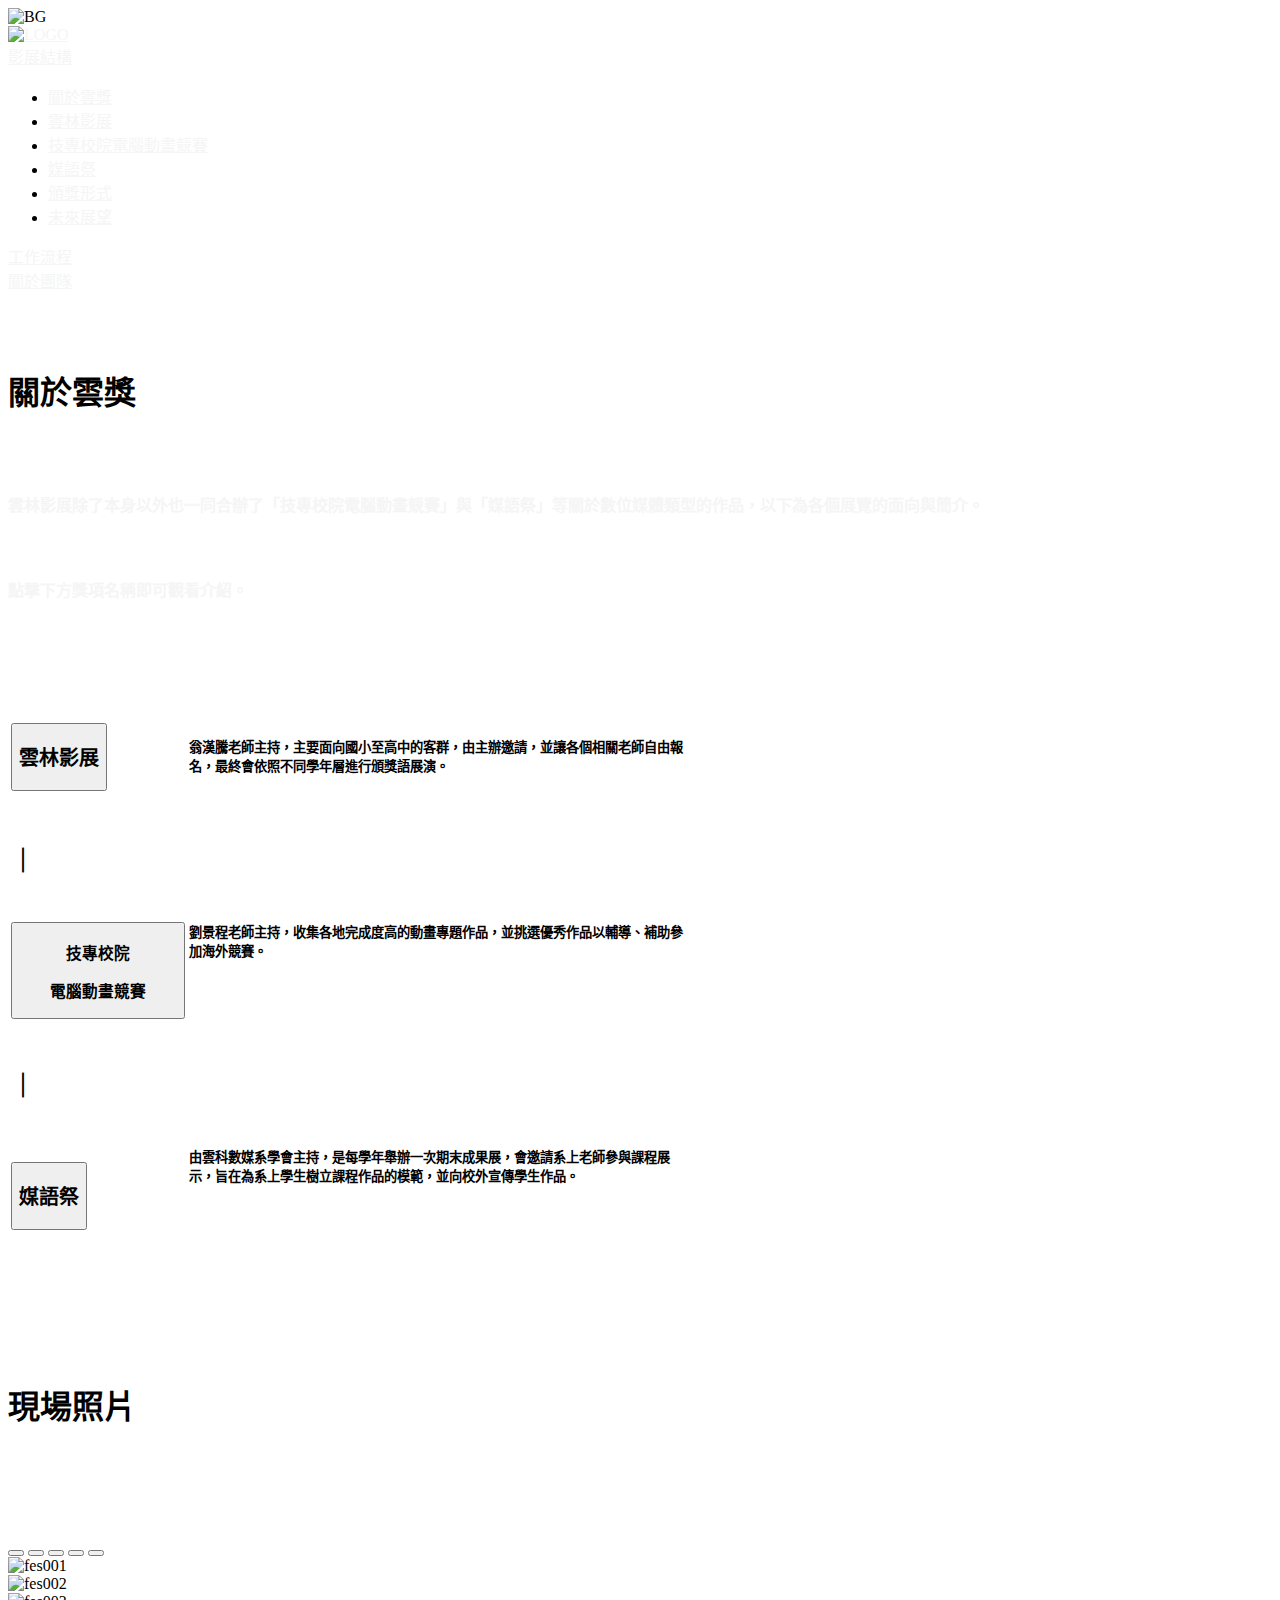
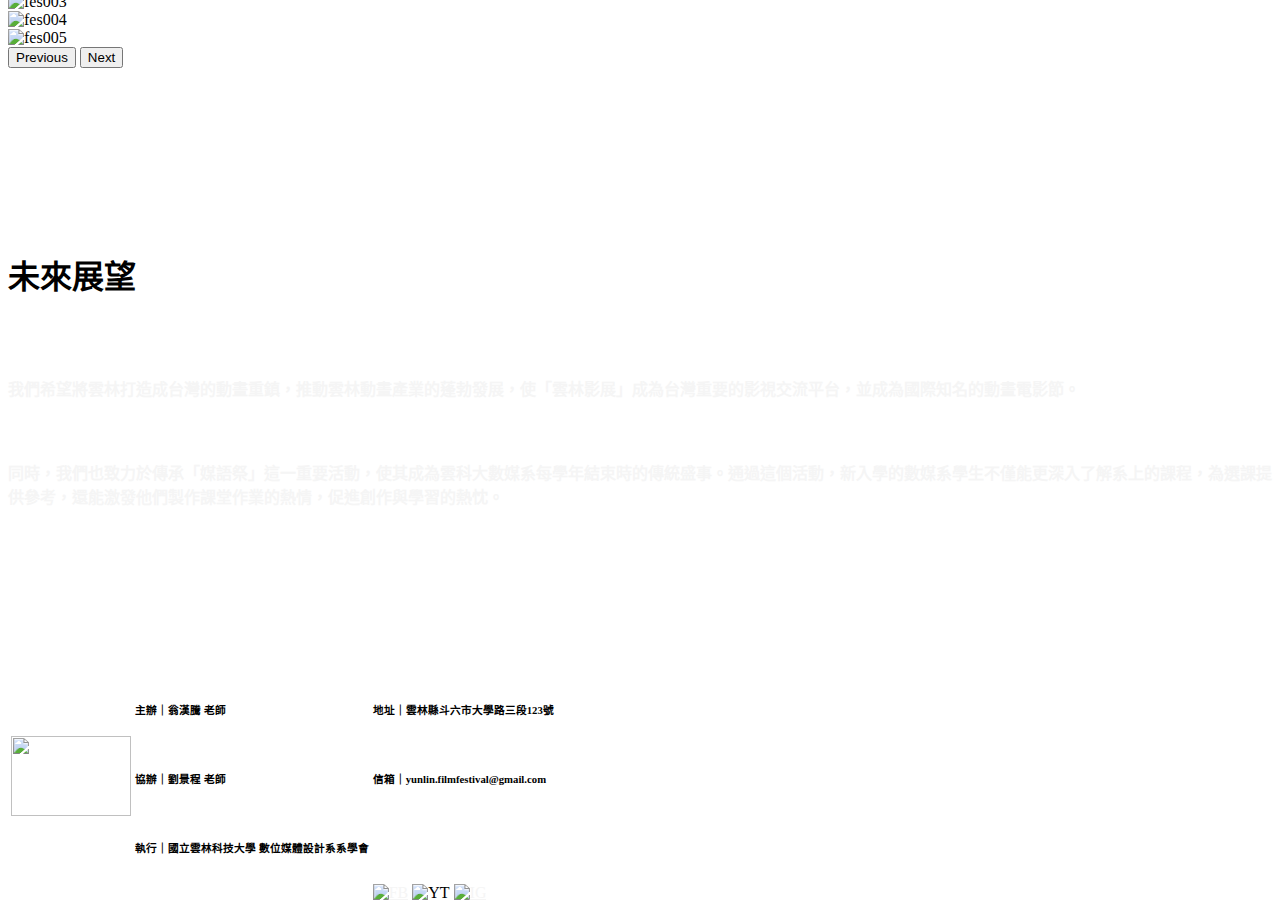
==== page01.html @ eadcc449 "Update page01.html" ====
<!DOCTYPE html>
<html lang="zh-TW">

<head>
    <meta charset="UTF-8">
    <meta http-equiv="X-UA-Compatible" content="IE=edge">
    <meta name="viewport" content="width=device-width, initial-scale=1.0">
    <title>雲林影展｜影展結構</title>
    <link href="fonts" rel="stylesheet" />
    <style>
        @import url(fonts);
        
        .glitter {
            position: absolute;
            width: 1px;
            height: 1px;
            background-color: #ceb671;
            border-radius: 50%;
            pointer-events: none;
            opacity: 1;
            animation: glitter 1s linear forwards; /* 延长动画时间 */
            mix-blend-mode: screen;
        }

        @keyframes glitter {
            0% {
                transform: translateY(0) scale(1);
                opacity: 1;
            }
            100% {
                transform: translateY(50px) scale(0.5); /* 模拟下落和缩小 */
                opacity: 0;
            }
        }
    </style>
    <link href="https://cdn.jsdelivr.net/npm/bootstrap@5.1.3/dist/css/bootstrap.min.css" rel="stylesheet"
        integrity="sha384-1BmE4kWBq78iYhFldvKuhfTAU6auU8tT94WrHftjDbrCEXSU1oBoqyl2QvZ6jIW3" crossorigin="anonymous">
        <link href="style1.css" rel="stylesheet" type="text/css" />
</head>

<body link="whitesmoke" alink="#ceb671" vlink="#ceb671" >
    <img src="img\BG.png" alt="BG" class="background-image">
    <script>
        document.addEventListener('mousemove', function(e) {
        for (let i = 0; i < 15; i++) { // 每次创建5个粒子
            const glitter = document.createElement('div');
            glitter.className = 'glitter';
            // 随机偏移量
            const offsetX = (Math.random() - 0.5) * 15;
            const offsetY = (Math.random() - 0.5) * 15;
            glitter.style.left = `${e.pageX + offsetX - 2.5}px`;
            glitter.style.top = `${e.pageY + offsetY - 2.5}px`;

            // 监听动画结束事件，确保粒子在动画结束后被移除
            glitter.addEventListener('animationend', () => {
                glitter.remove();
            });

            document.body.appendChild(glitter);
        }
    });
</script>



    <nav class="navbar d-flex navbar-expand-lg sticky-top">
        <div class="container-fluid">
            <a class="navbar-brand " href="index.html">
                <img src="img\LOGO.png" alt="LOGO" width="120" height="32" class="d-inline-block align-text-center">
            </a>
            <li class="nav-item dropdown d-flex align-items-center">
                <a class="nav-link dropdown-toggle" href="page01.html" id="navbarDropdown" role="button" data-bs-toggle="dropdown" aria-expanded="false">
                    影展結構
                  </a>
                  <ul class="dropdown-menu  bg-black" aria-labelledby="navbarDropdown">
                    <li><a class="dropdown-item btn btn1" href="page01.html">關於雲獎</a></li>
                    <li><a class="dropdown-item btn2 btn1" href="page01.html#yunfes">雲林影展</a></li>
                    <li><a class="dropdown-item btn3 btn1" href="page01.html#anicontest">技專校院電腦動畫競賽</a></li>
                    <li><a class="dropdown-item btn4 btn1" href="page01.html#DMDfes">媒語祭</a></li>
                    <li><a class="dropdown-item btn5 btn1" href="page01.html#award">頒獎形式</a></li>
                    <li><a class="dropdown-item btn6 btn1" href="page01.html#visions">未來展望</a></li>
                  </ul>
            </li>
            <li class="nav-item d-flex align-items-center">
                <a class="nav-link" href="page02.html">工作流程</a>
            </li>
            <li class="nav-item d-flex align-items-center">
                <a class="nav-link" href="page03.html">關於團隊</a>
            </li>
        </div>
    </nav>
    <br>

<!--關於雲獎-->
    <br>
    <br>
    <div class="container d-flex">
        <div class="row">
            <div class="col">
                <h1 class="badge text-wrap"><b>關於雲獎</b></h1>
                <br>
                <br>
                <h4 class="text-break text-start" style="color: whitesmoke;">
                    雲林影展除了本身以外也一同合辦了「技專校院電腦動畫競賽」與「媒語祭」等關於數位媒體類型的作品，以下為各個展覽的面向與簡介。
                </h4>
                <br>
                <h4 class="text-break text-start" style="color: whitesmoke;">
                    點撃下方獎項名稱即可觀看介紹。
                </h4>
            </div>
        </div>
    </div>
    <br>
    <br>
    <br>
    <br>
    <div class="container justify-content-center">
        <div class="row align-items-center">
            <table class="align-middle intro-table justify-content-center">
                    <!--雲林影展-->
                
                <tr>
                    <td colspan="1" class="text-center">
                <p>
                    <button id="yunfes" data-bs-toggle="collapse" data-bs-target="#collapseWidthExample1" aria-expanded="false" aria-controls="collapseWidthExample1" class="introbtn glow-on-hover">
                      <h2 class="text-center"><b>雲林影展</b></h2>
                    </button>
                </p>
                    </td>
                    <td colspan="1">
                        <div style=" min-height: 120px;">
                            <div class="collapse collapse-horizontal" id="collapseWidthExample1">
                                <div style="width: 500px;">
                                    <br>
                                    <h5 class="text-break">翁漢騰老師主持，主要面向國小至高中的客群，由主辦邀請，並讓各個相關老師自由報名，最終會依照不同學年層進行頒獎語展演。</h5>
                                </div>
                            </div>
                        </div>
                    </td>
                </tr>

                <tr><td><h2 class="text-center introbtn2">｜</h2></td></tr>

                    <!--技專校院電腦動畫競賽-->
                <tr>
                    <td colspan="1" class="text-center">
                <p>
                    <button id="anicontest" data-bs-toggle="collapse" data-bs-target="#collapseWidthExample2" aria-expanded="false" aria-controls="collapseWidthExample2" class="introbtn glow-on-hover">
                    <h3 class="text-center"><b>技專校院</b></h2>
                    <h3 class="text-center text-wrap"><b>  電腦動畫競賽  </b></h2>
                    </button>
                </p>
                    </td>
                    <td colspan="1">
                        <div style=" min-height: 120px;">
                            <div class="collapse collapse-horizontal" id="collapseWidthExample2">
                                <div style="width: 500px;">
                                    <h5 class="text-break">劉景程老師主持，收集各地完成度高的動畫專題作品，並挑選優秀作品以輔導、補助參加海外競賽。
                                    </h5>
                                </div>
                            </div>
                        </div>
                    </td>
                </tr>

                <tr><td><h2 class="text-center introbtn2">｜</h2></td></tr>
                
                    <!--媒語祭-->
                    <tr>
                        <td colspan="1" class="text-center">
                    <p>
                        <button id="DMDfes" data-bs-toggle="collapse" data-bs-target="#collapseWidthExample3" aria-expanded="false" aria-controls="collapseWidthExample3" class="introbtn glow-on-hover">
                        <h2 class="text-center"><b>媒語祭</b></h2>
                        </button>
                    </p>
                        </td>
                        <td colspan="1">
                            <div style=" min-height: 120px;">
                                <div class="collapse collapse-horizontal" id="collapseWidthExample3">
                                    <div style="width: 500px;">
                                        <h5 class="text-break">由雲科數媒系學會主持，是每學年舉辦一次期末成果展，會邀請系上老師參與課程展示，旨在為系上學生樹立課程作品的模範，並向校外宣傳學生作品。</h5>
                                    </div>
                                </div>
                            </div>
                        </td>
                    </tr> 
            </table>
        </div>
    </div>
<br>
<br>
<br>
<br>
<br>
    <!--現場照片-->
    <div class="container">
        <div class="row align-items-center">
            <div class="col">
                <h1 class="badge text-wrap align-content-center text-center"><b>現場照片</b></h1> 
            </div>
            <br>
            <br>
            <br>
            <br>
            <br>
            <div id="carouselExampleIndicators" class="carousel slide align-content-center text-center" data-bs-ride="carousel">
                <div class="carousel-indicators">
                  <button type="button" data-bs-target="#carouselExampleIndicators" data-bs-slide-to="0" class="active" aria-current="true" aria-label="Slide 1"></button>
                  <button type="button" data-bs-target="#carouselExampleIndicators" data-bs-slide-to="1" aria-label="Slide 2"></button>
                  <button type="button" data-bs-target="#carouselExampleIndicators" data-bs-slide-to="2" aria-label="Slide 3"></button>
                  <button type="button" data-bs-target="#carouselExampleIndicators" data-bs-slide-to="3" aria-label="Slide 4"></button>
                  <button type="button" data-bs-target="#carouselExampleIndicators" data-bs-slide-to="4" aria-label="Slide 5"></button>
                </div>
                <div class="carousel-inner">
                  <div class="carousel-item active">
                    <img src="img\fes001.jpg" class="d-block w-100" alt="fes001">
                  </div>
                  <div class="carousel-item">
                    <img src="img\fes002.jpg" class="d-block w-100" alt="fes002">
                  </div>
                  <div class="carousel-item">
                    <img src="img\fes003.jpg" class="d-block w-100" alt="fes003">
                  </div>
                  <div class="carousel-item">
                    <img src="img\fes004.jpg" class="d-block w-100" alt="fes004">
                  </div>
                  <div class="carousel-item">
                    <img src="img\fes005.jpg" class="d-block w-100" alt="fes005">
                  </div>
                </div>
                <button class="carousel-control-prev" type="button" data-bs-target="#carouselExampleIndicators" data-bs-slide="prev">
                  <span class="carousel-control-prev-icon" aria-hidden="true"></span>
                  <span class="visually-hidden">Previous</span>
                </button>
                <button class="carousel-control-next" type="button" data-bs-target="#carouselExampleIndicators" data-bs-slide="next">
                  <span class="carousel-control-next-icon" aria-hidden="true"></span>
                  <span class="visually-hidden">Next</span>
                </button>
              </div>
        </div>
    </div>
<br>
<br>
<br>
<br>
<br>
<br>
<br>
<br>
<br>
    <!--未來展望-->
    <div class="container">
        <div class="row align-items-center">
            <div class="col">
                <h1 class="badge text-wrap align-content-center text-center"><b>未來展望</b></h1> 
                <br>
                <br>
                <h4 class="text-break text-start" style="color: whitesmoke;">
                    我們希望將雲林打造成台灣的動畫重鎮，推動雲林動畫產業的蓬勃發展，使「雲林影展」成為台灣重要的影視交流平台，並成為國際知名的動畫電影節。
                </h4>
                <br>
                <h4 class="text-break text-start" style="color: whitesmoke;">
                    同時，我們也致力於傳承「媒語祭」這一重要活動，使其成為雲科大數媒系每學年結束時的傳統盛事。通過這個活動，新入學的數媒系學生不僅能更深入了解系上的課程，為選課提供參考，還能激發他們製作課堂作業的熱情，促進創作與學習的熱忱。
                </h4>
            </div>
        </div>
    </div>

    <br>   
    <br>
    <br>
    <br>
    <br>
    <br>
    <br>    
    <br>

    <footer class="bg-black">
        <div class="container-fluid">
            <table class="table table-bordered align-middle text-center">
                <tr class="footertr">
                <td class="align-middle text-start footertd" rowspan="3"><img src="img\LOGO2.png" width="120" height="80" class="icon2" alt=""></td>
                <td class="align-middle text-start footertd"><h6>主辦｜翁漢騰 老師</h6></td>
                <td class="align-middle text-start footertd"><h6>地址｜雲林縣斗六市大學路三段123號</h6></td>
                </tr>

                <tr class="footertr">
                <td class="align-middle text-start footertd"><h6>協辦｜劉景程 老師</h6></td>
                <td class="align-middle text-start footertd"><h6>信箱｜yunlin.filmfestival@gmail.com</h6></td>
                </tr>

                <tr class="footertr">
                <td class="align-middle text-start footertd"><h6>執行｜國立雲林科技大學 數位媒體設計系系學會</h6></td>
                <td class="align-middle text-start footertd"></td>
                </tr>
                
                <tr class="footertr">
                    <td class="align-middle text-start footertd"></td>
                    <td class="align-middle text-start footertd"></td>
                    <td class="align-middle text-end footertd">
                        <a href="https://www.facebook.com/YunlinStudentsFilmFestival" target="_blank" rel="noopener noreferrer"><img src="img\FB.png" width="25" height="25" class="icon" alt="FB"></a>
                        <a href=""></a><img src="img\YT.png" width="25" height="25" class="icon" alt="YT"></a>
                        <a href="https://www.instagram.com/yunlin.student.film.festival" target="_blank" rel="noopener noreferrer"><img src="img\IG.png" width="25" height="25" class="icon" alt="IG"></a>
                    </td>
                </tr>    
                
            </table>
        </div>
   </footer>


    <script src="https://cdn.jsdelivr.net/npm/bootstrap@5.1.3/dist/js/bootstrap.bundle.min.js" 
        integrity="sha384-ka7Sk0Gln4gmtz2MlQnikT1wXgYsOg+OMhuP+IlRH9sENBO0LRn5q+8nbTov4+1p" crossorigin="anonymous">
        </script>
</body>

</html>
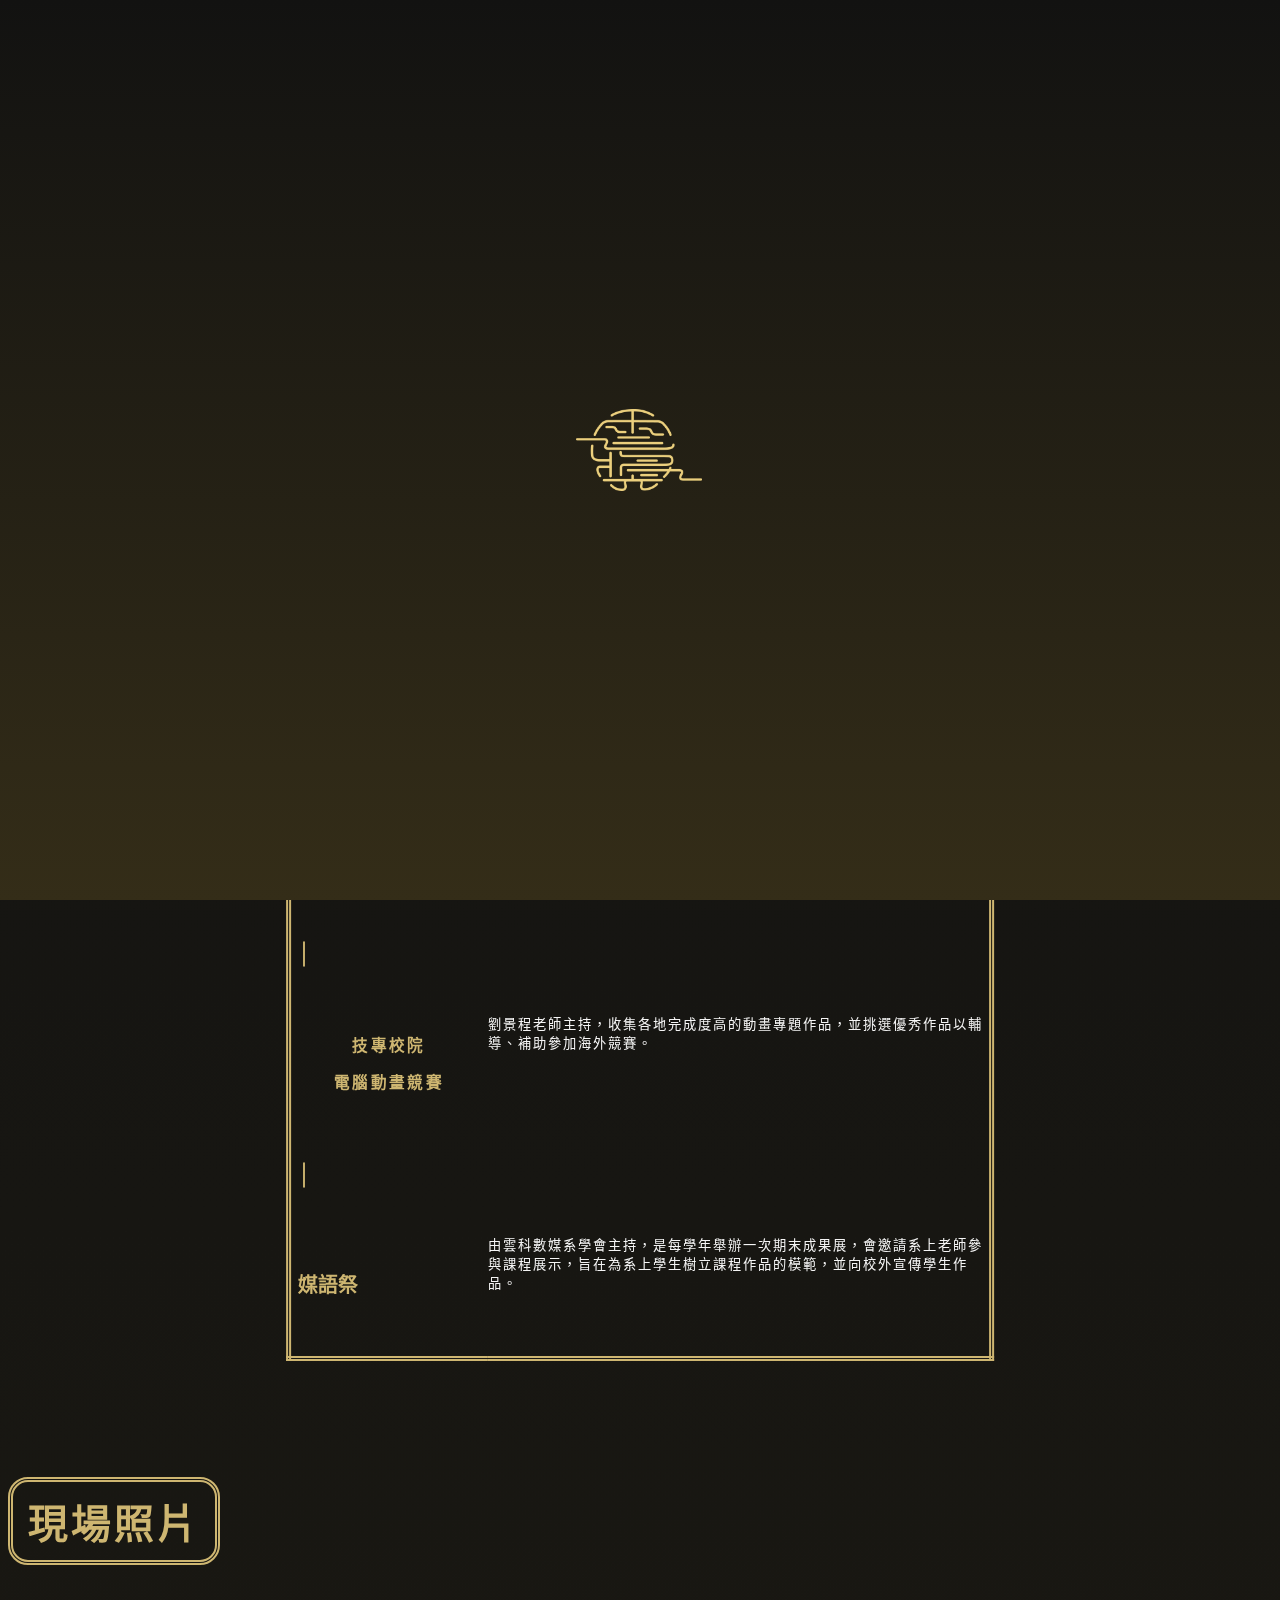
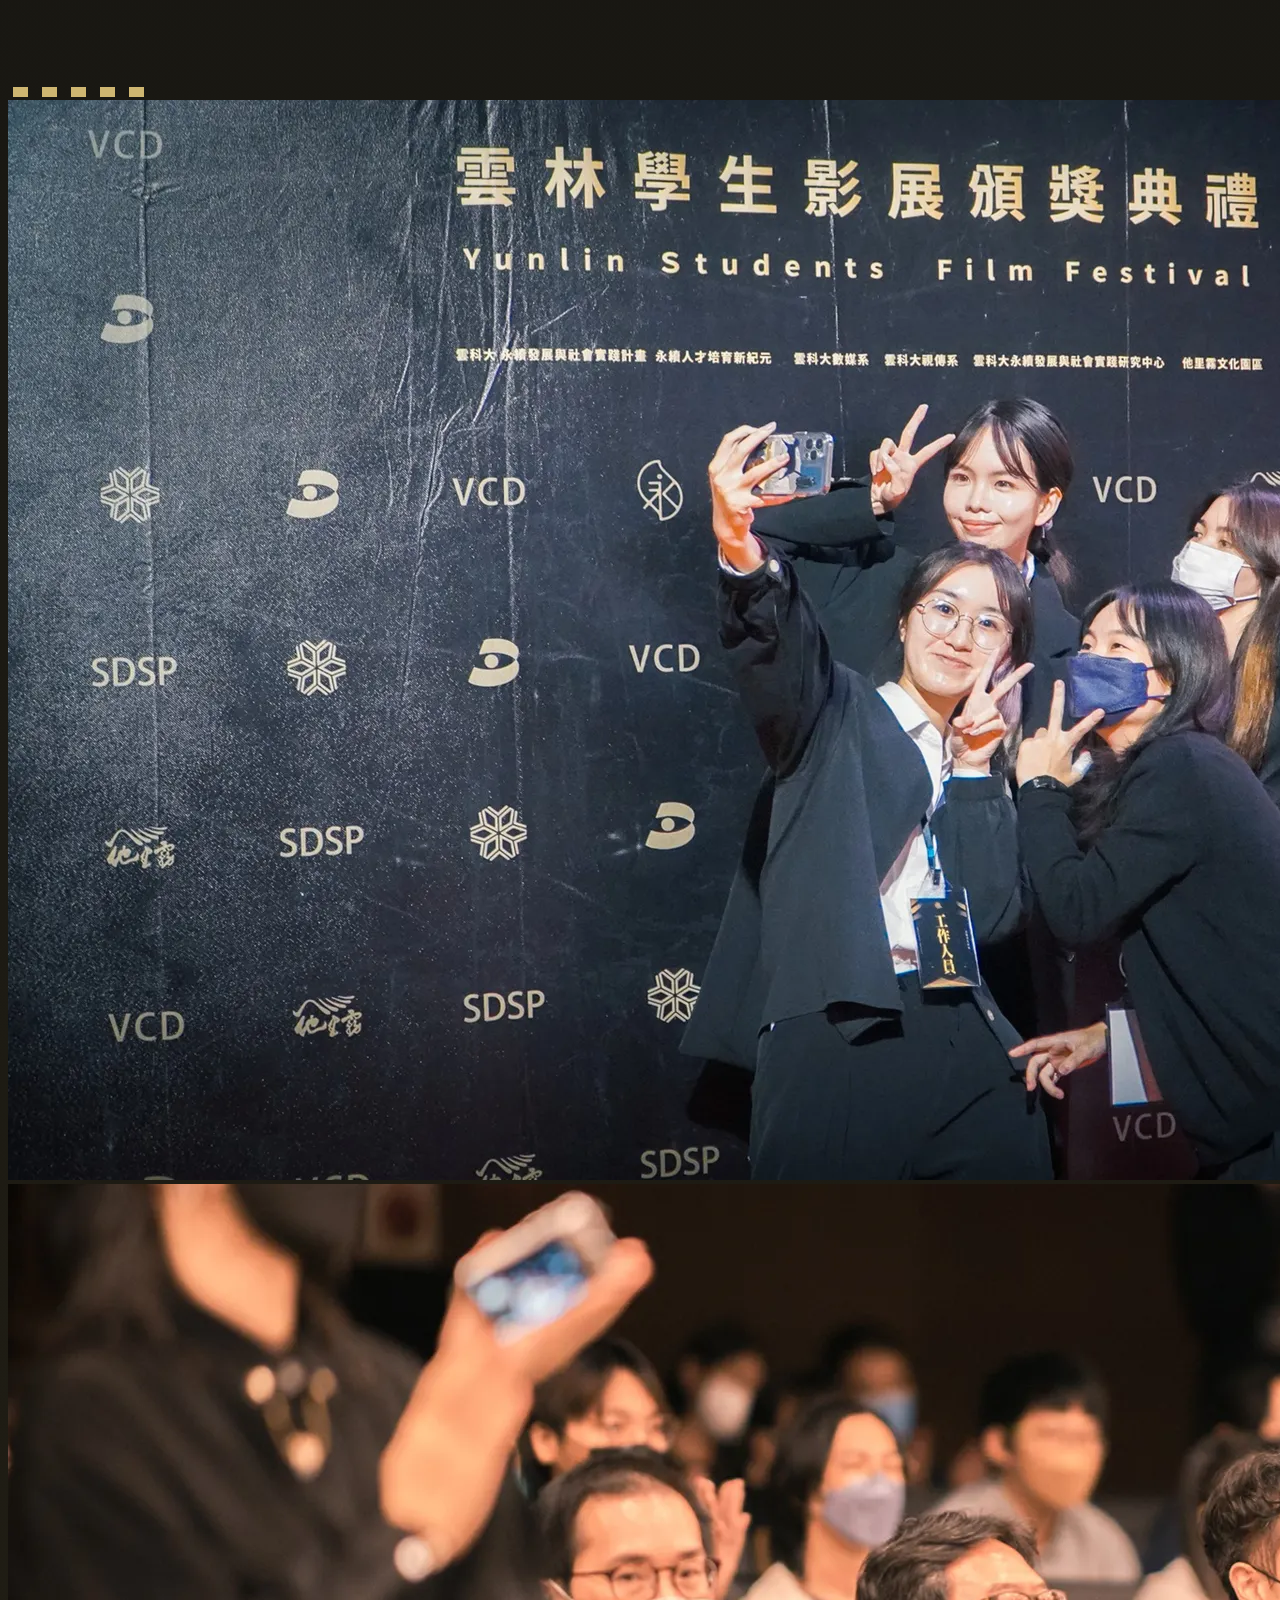
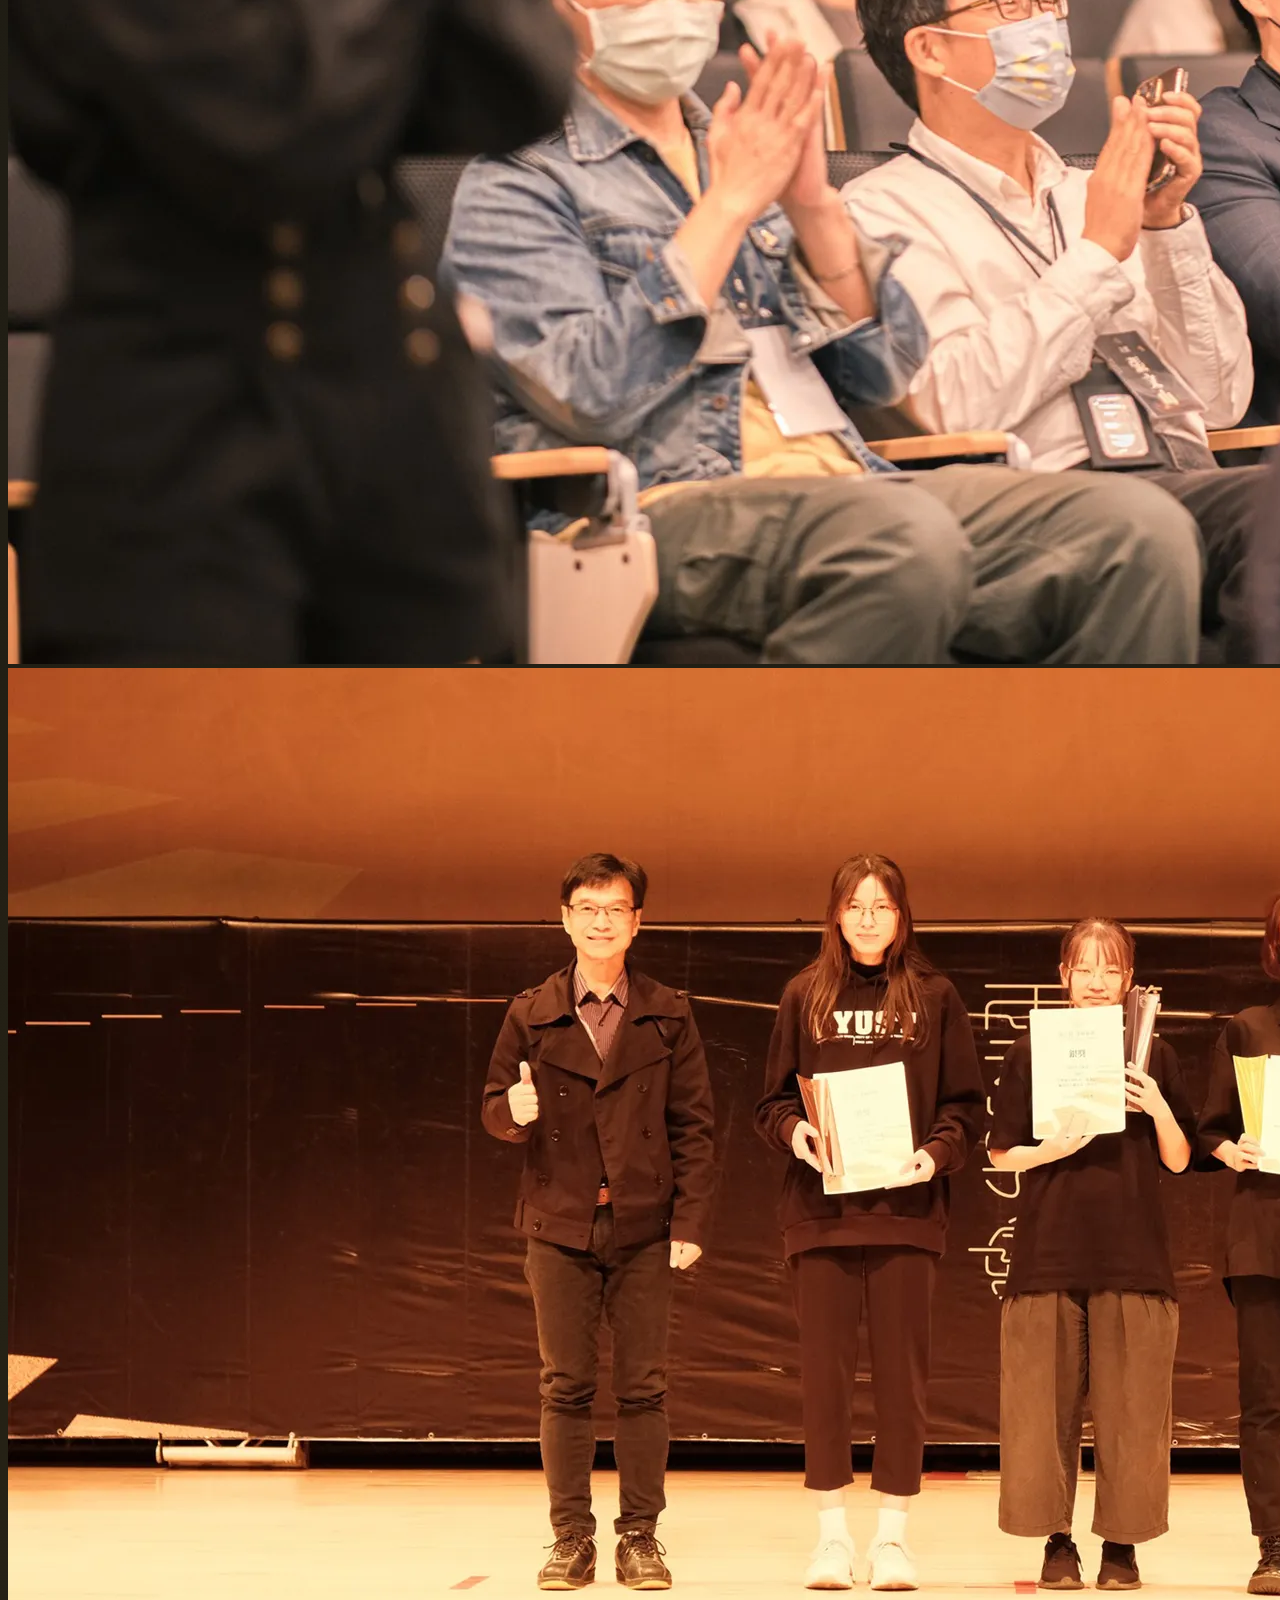
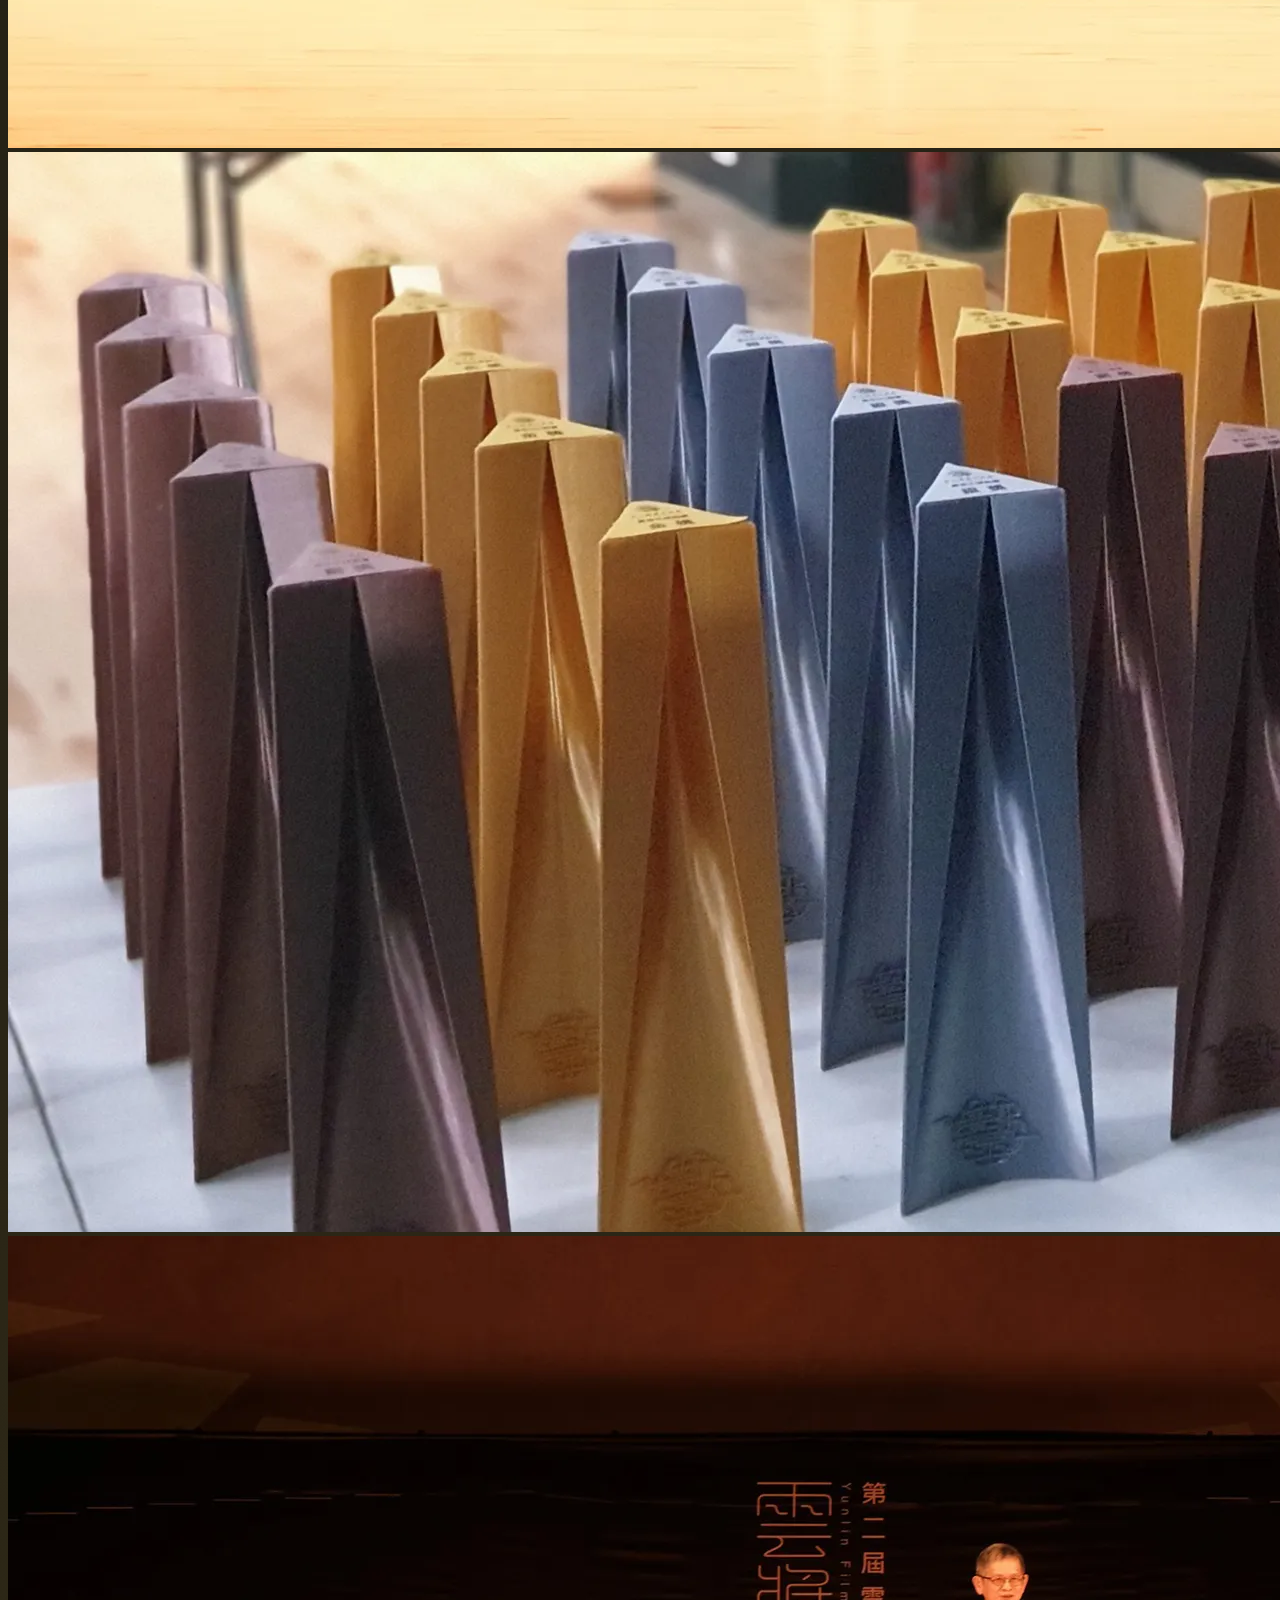
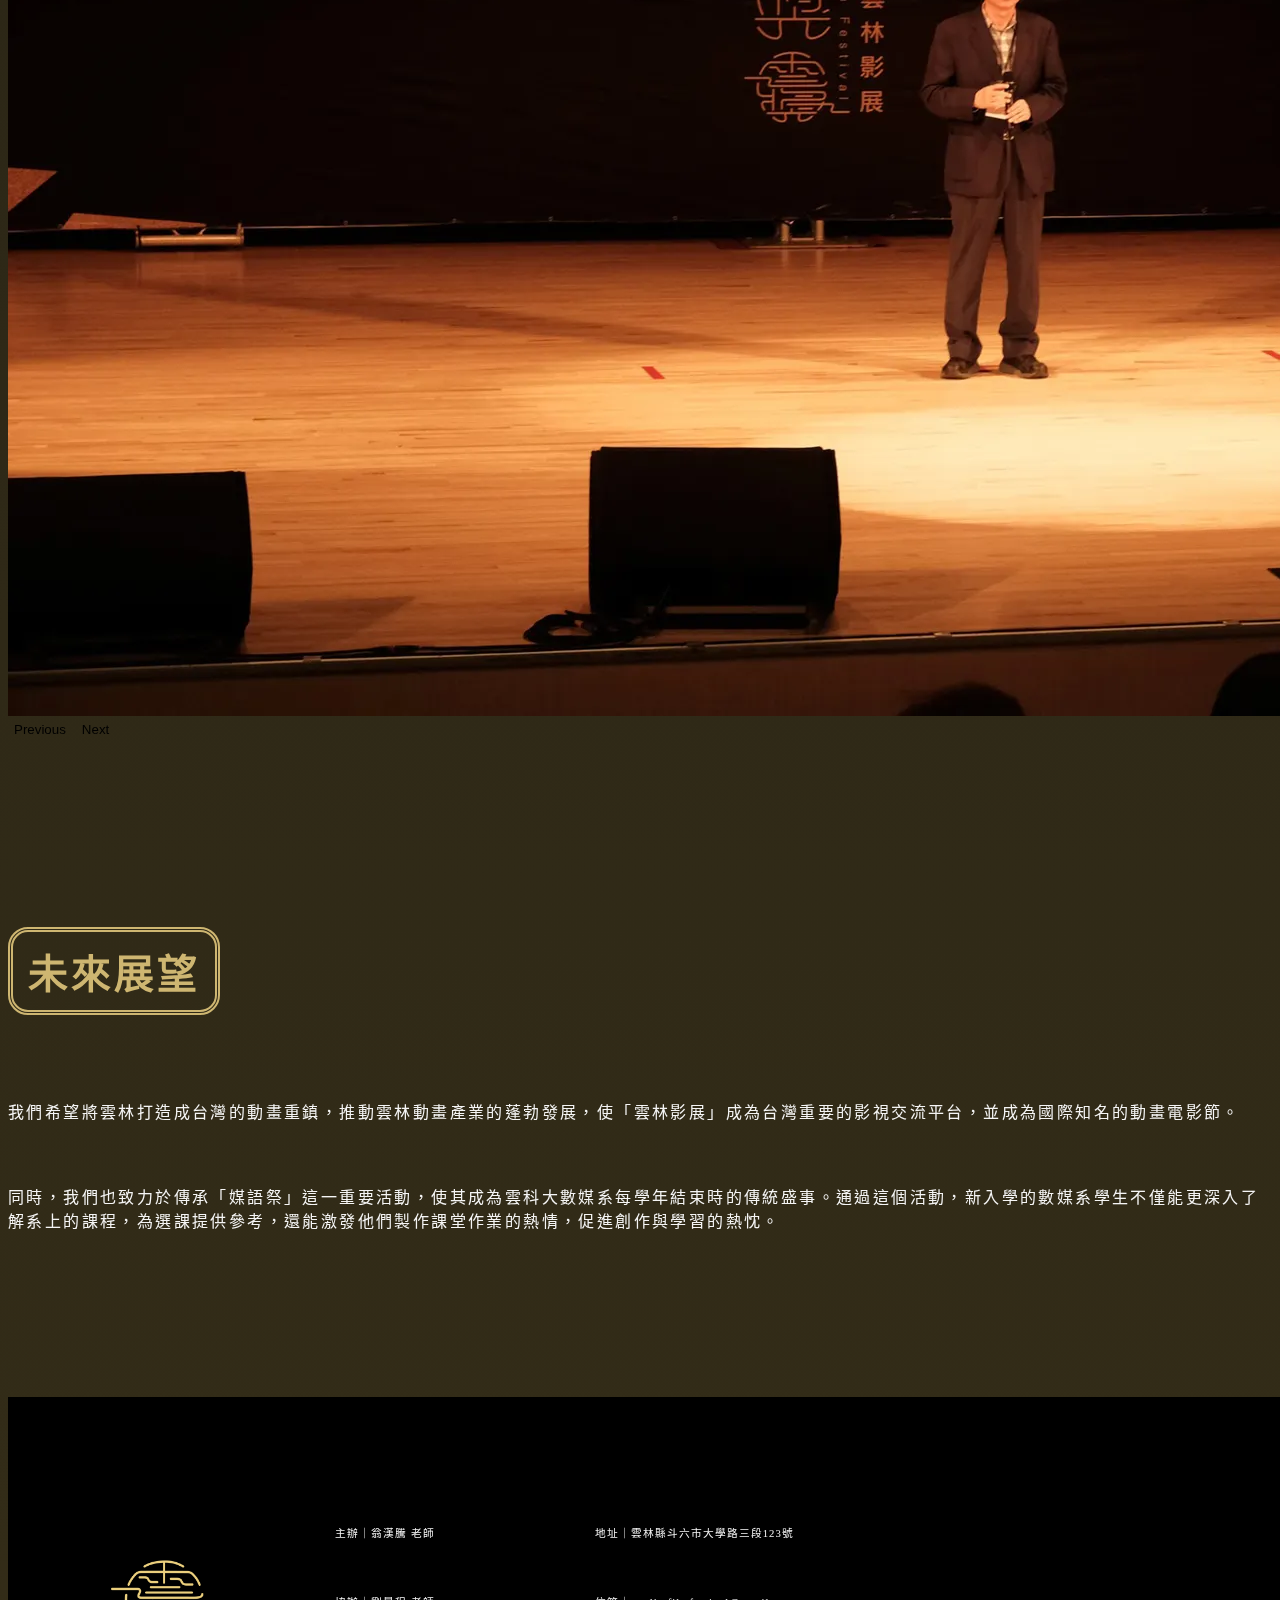
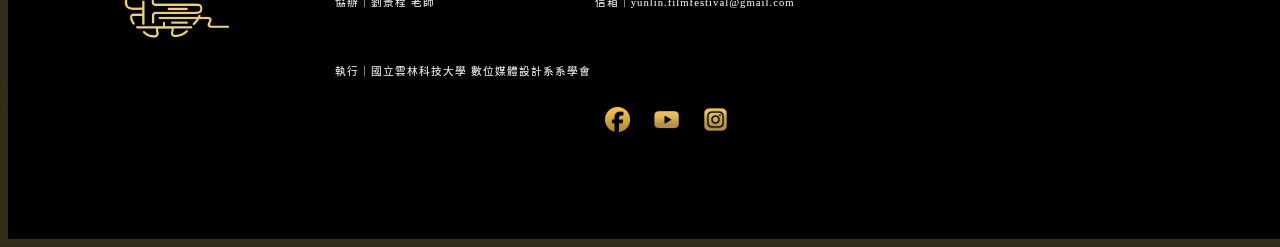
==== commit 5cd3f6a0: "Add files via upload" ====
--- a/page01.html
+++ b/page01.html
@@ -39,7 +39,31 @@
 </head>
 
 <body link="whitesmoke" alink="#ceb671" vlink="#ceb671" >
-    <img src="img\BG.png" alt="BG" class="background-image">
+    <script>
+        // script.js
+        document.addEventListener("DOMContentLoaded", function() {
+        // 模擬加載過程
+        setTimeout(function() {
+            // 添加漸出效果
+            var loadingElement = document.getElementById("loading");
+            loadingElement.classList.add("fade-out");
+    
+            // 在漸出效果結束後移除loading元素
+            loadingElement.addEventListener("transitionend", function() {
+                loadingElement.parentNode.removeChild(loadingElement);
+            });
+    
+            // 顯示主要內容
+            document.getElementById("content").style.display = "block";
+        }, 3000); // 3秒鐘的延遲，用於模擬加載
+    });
+        </script>
+
+    <div id="loading" class="loader">
+        <img src="img/LOGO2.svg" class="loading-animation">
+    </div>
+
+    <img src="img\BG.webp" alt="BG" class="background-image">
     <script>
         document.addEventListener('mousemove', function(e) {
         for (let i = 0; i < 15; i++) { // 每次创建5个粒子
@@ -62,11 +86,10 @@
 </script>
 
 
-
     <nav class="navbar d-flex navbar-expand-lg sticky-top">
         <div class="container-fluid">
             <a class="navbar-brand " href="index.html">
-                <img src="img\LOGO.png" alt="LOGO" width="120" height="32" class="d-inline-block align-text-center">
+                <img src="img\LOGO.svg" alt="LOGO" width="120" height="32" class="d-inline-block align-text-center">
             </a>
             <li class="nav-item dropdown d-flex align-items-center">
                 <a class="nav-link dropdown-toggle" href="page01.html" id="navbarDropdown" role="button" data-bs-toggle="dropdown" aria-expanded="false">
@@ -77,7 +100,7 @@
                     <li><a class="dropdown-item btn2 btn1" href="page01.html#yunfes">雲林影展</a></li>
                     <li><a class="dropdown-item btn3 btn1" href="page01.html#anicontest">技專校院電腦動畫競賽</a></li>
                     <li><a class="dropdown-item btn4 btn1" href="page01.html#DMDfes">媒語祭</a></li>
-                    <li><a class="dropdown-item btn5 btn1" href="page01.html#award">頒獎形式</a></li>
+                    <li><a class="dropdown-item btn5 btn1" href="page01.html#photos">現場照片</a></li>
                     <li><a class="dropdown-item btn6 btn1" href="page01.html#visions">未來展望</a></li>
                   </ul>
             </li>
@@ -196,7 +219,7 @@
     <div class="container">
         <div class="row align-items-center">
             <div class="col">
-                <h1 class="badge text-wrap align-content-center text-center"><b>現場照片</b></h1> 
+                <h1 class="badge text-wrap align-content-center text-center" id="photos"><b>現場照片</b></h1> 
             </div>
             <br>
             <br>
@@ -213,19 +236,19 @@
                 </div>
                 <div class="carousel-inner">
                   <div class="carousel-item active">
-                    <img src="img\fes001.jpg" class="d-block w-100" alt="fes001">
+                    <img src="img\fes001.webp" class="d-block w-100" alt="fes001">
                   </div>
                   <div class="carousel-item">
-                    <img src="img\fes002.jpg" class="d-block w-100" alt="fes002">
+                    <img src="img\fes002.webp" class="d-block w-100" alt="fes002">
                   </div>
                   <div class="carousel-item">
-                    <img src="img\fes003.jpg" class="d-block w-100" alt="fes003">
+                    <img src="img\fes003.webp" class="d-block w-100" alt="fes003">
                   </div>
                   <div class="carousel-item">
-                    <img src="img\fes004.jpg" class="d-block w-100" alt="fes004">
+                    <img src="img\fes004.webp" class="d-block w-100" alt="fes004">
                   </div>
                   <div class="carousel-item">
-                    <img src="img\fes005.jpg" class="d-block w-100" alt="fes005">
+                    <img src="img\fes005.webp" class="d-block w-100" alt="fes005">
                   </div>
                 </div>
                 <button class="carousel-control-prev" type="button" data-bs-target="#carouselExampleIndicators" data-bs-slide="prev">
@@ -252,7 +275,7 @@
     <div class="container">
         <div class="row align-items-center">
             <div class="col">
-                <h1 class="badge text-wrap align-content-center text-center"><b>未來展望</b></h1> 
+                <h1 class="badge text-wrap align-content-center text-center" id="visions"><b>未來展望</b></h1> 
                 <br>
                 <br>
                 <h4 class="text-break text-start" style="color: whitesmoke;">
@@ -279,7 +302,7 @@
         <div class="container-fluid">
             <table class="table table-bordered align-middle text-center">
                 <tr class="footertr">
-                <td class="align-middle text-start footertd" rowspan="3"><img src="img\LOGO2.png" width="120" height="80" class="icon2" alt=""></td>
+                <td class="align-middle text-start footertd" rowspan="3"><img src="img\LOGO2.svg" width="120" height="80" class="icon2" alt=""></td>
                 <td class="align-middle text-start footertd"><h6>主辦｜翁漢騰 老師</h6></td>
                 <td class="align-middle text-start footertd"><h6>地址｜雲林縣斗六市大學路三段123號</h6></td>
                 </tr>
@@ -298,9 +321,9 @@
                     <td class="align-middle text-start footertd"></td>
                     <td class="align-middle text-start footertd"></td>
                     <td class="align-middle text-end footertd">
-                        <a href="https://www.facebook.com/YunlinStudentsFilmFestival" target="_blank" rel="noopener noreferrer"><img src="img\FB.png" width="25" height="25" class="icon" alt="FB"></a>
-                        <a href=""></a><img src="img\YT.png" width="25" height="25" class="icon" alt="YT"></a>
-                        <a href="https://www.instagram.com/yunlin.student.film.festival" target="_blank" rel="noopener noreferrer"><img src="img\IG.png" width="25" height="25" class="icon" alt="IG"></a>
+                        <a href="https://www.facebook.com/YunlinStudentsFilmFestival" target="_blank" rel="noopener noreferrer"><img src="img\FB.svg" width="25" height="25" class="icon" alt="FB"></a>
+                        <a href=""></a><img src="img\YT.svg" width="25" height="25" class="icon" alt="YT"></a>
+                        <a href="https://www.instagram.com/yunlin.student.film.festival" target="_blank" rel="noopener noreferrer"><img src="img\IG.svg" width="25" height="25" class="icon" alt="IG"></a>
                     </td>
                 </tr>    
                 
@@ -314,4 +337,4 @@
         </script>
 </body>
 
-</html>
+</html>--- a/style1.css
+++ b/style1.css
@@ -0,0 +1,520 @@
+@import url('fonts');
+
+.loader{
+  position: fixed;
+  top: 0;
+  left: 0;
+  width: 100vw;
+  height: 100vh;
+  display: flex;
+  align-items: center;
+  justify-content: center;
+  text-align: center;
+  background:linear-gradient(#121211, #342d18);
+  font-family: 'Zen Old Mincho Black',serif;
+  font-weight: 900;
+  letter-spacing: 0.15em;
+  font-style: normal;
+  color: #ceb671;
+  z-index: 2000;
+  transition: opacity 1s ease-out;
+}
+
+.loader.fade-out {
+  opacity: 0;
+}
+
+.loading-animation{
+  width: 10%;
+  height: auto;
+  animation: loading-animation 1.5s ease-in-out infinite;
+}
+
+@keyframes loading-animation {
+  0% {
+    opacity: 0;
+    transform: none;
+  }
+  50% {
+    opacity: 1;
+    transform: none;
+  }
+}
+
+.zen-old-mincho-bold {
+  font-family: "Zen Old Mincho", serif;
+  font-weight: 700;
+  font-style: normal;
+}
+
+.zen-old-mincho-regular {
+  font-family: "Zen Old Mincho", serif;
+  font-weight: 400;
+  font-style: normal;
+}
+
+.zen-old-mincho-black {
+  font-family: "Zen Old Mincho", serif;
+  font-weight: 900;
+  font-style: normal;
+}
+
+.navbar{
+  background-color: rgba(0, 0, 0,0.8);
+  padding: 20px 20px;
+  letter-spacing: .1em;
+}
+
+
+.nav-link:visited{
+  color: whitesmoke;
+}
+
+.nav-link:focus{
+  color: #ceb671;
+}
+
+.nav-link:hover{
+  color: #ceb671;
+}
+
+.nav-link:active{
+  color: #ceb671;
+}
+
+.nav-link::after{
+  color: #ceb671;
+}
+
+.nav-link{
+  font-family: 'Noto Serif TC',sans-serif;
+  padding: 10px 10px;
+  color: whitesmoke;
+  cursor: pointer;
+}
+
+/*這我的反白顏色*/
+::selection {
+	background: #ceb671; 
+	color: #121211; 
+}
+
+body {
+  background:
+    linear-gradient(#121211, #342d18);
+}
+
+.background-image{
+  position: fixed;
+  top: 0;
+  left: 0;
+  width: 100%;
+  height: auto;
+  z-index: -1; /* 设置 z-index 以确保图片在背景图像之上，但在所有其他元素之下 */
+  mix-blend-mode: multiply;
+  pointer-events: none; /* 让图片不可点击 */
+}
+
+.badge{
+  font-size: 2.5em;
+  letter-spacing: 3px;
+  font-family: 'Zen Old Mincho',serif;
+  font-weight: 500;
+  font-style: normal;
+  color: #ceb671;
+  text-align: start;
+  align-self: flex-start;
+  align-items: start;
+  text-align: start;
+  background-color: transparent;
+  border-color: #ceb671;
+  border-radius: 20px;
+  border-style: double;
+  border-width: 5px;
+  width: fit-content;
+  padding: 10px 15px;
+}
+
+
+.carousel-indicators [data-bs-target] {
+  width: 15px;
+  height: 10px;
+  background-color: #ceb671;
+  border: none;
+  margin: 0 5px;
+}
+
+.carousel-indicators [data-bs-target]:active{
+  color: #ceb671;
+}
+
+.carousel-indicators [data-bs-target]:hover {
+  background-color: #121211;
+}
+
+
+footer {
+  position: bottom;
+  padding: 100px 100px;
+  left: 0;
+  bottom: 0;
+  width: 100%;
+    background: #000;
+    color: #fff;
+}
+
+.icon{
+  margin-left: 10px;
+  margin-right: 10px;
+}
+
+.icon2{
+  margin-right: 100px;
+}
+
+.footertd{
+border-color: transparent;
+color: transparent;
+}
+
+.footertr{
+border-color: transparent;
+color: transparent;
+}
+
+h1{
+  font-family: 'Zen Old Mincho',serif;
+  font-weight: 700;
+  font-style: normal;
+  color: #ceb671;
+  text-align: end;
+}
+
+h6{
+  font-family: 'Zen Old Mincho',serif;
+  font-weight: 200;
+  letter-spacing: 1px;
+  font-style: normal;
+  color: whitesmoke;
+}
+
+h4{
+  font-family: 'Zen Old Mincho',serif;
+  font-weight: 400;
+  letter-spacing: 0.15em;
+  font-style: normal;
+  color: whitesmoke;
+}
+
+h3{
+  font-family: 'Noto Serif TC',sans-serif;
+  font-weight: 400;
+  letter-spacing: 0.15em;
+  font-style: bold;
+  color: #ceb671;
+}
+
+h5{
+  font-family: 'Zen Old Mincho',serif;
+  font-weight: 400;
+  letter-spacing: 0.15em;
+  font-style: normal;
+  color: whitesmoke;
+}
+
+footer {
+  position: bottom;
+  padding: 100px 100px;
+  left: 0;
+  bottom: 0;
+  width: 100%;
+    background: #000;
+    color: #fff;
+}
+
+
+button {
+    background-color: transparent;
+    border: none;
+    color: none;
+}
+
+.introbtn{
+  font-family: 'Zen Old Mincho',serif;
+  font-weight: 700;
+  font-style: normal;
+  color: #ceb671;
+  cursor: pointer;
+  outline: none;
+  transition: text-shadow 0.3s ease;
+}
+
+.introbtn.glow-on-hover {
+  text-shadow: 0 0 0px rgba(206, 182, 113, 0);
+}
+
+.introbtn.glow-on-hover:hover {
+  text-shadow: 0 0 10px rgba(206, 182, 113, 0.6),
+               0 0 20px rgba(206, 182, 113, 0.5),
+               0 0 30px rgba(206, 182, 113, 0.3),
+               0 0 40px rgba(206, 182, 113, 0.1);
+}
+
+.introbtn2{
+  font-family: 'Zen Old Mincho',serif;
+  font-weight: 700;
+  font-style: normal;
+  color: #ceb671;
+}
+
+.intro-table{
+  border-color: #ceb671;
+  border-width: 5px !important;
+  border-collapse: collapse;
+  border-radius: 100px !important;
+  border-style: double !important;
+  width: auto;
+  position: relative;
+  left: 50%;
+  transform: translate(-50%);
+}
+
+
+.rounded-circle{
+  border-style: double;
+  border-color: #ceb671;
+  border-width: 10px;
+}
+
+.rounded-circle:hover{
+  border-style: double;
+  border-color: #ceb671;
+  border-width: 10px;
+  filter: url('#sepia') saturate(3) brightness(0.9) sepia(0.8);
+  box-shadow: 0 0 10px rgba(206, 182, 113, 0.6),
+  0 0 20px rgba(206, 182, 113, 0.5),
+  0 0 30px rgba(206, 182, 113, 0.3),
+  0 0 40px rgba(206, 182, 113, 0.1);
+  
+}
+
+.circle-size{
+  width: 300px;
+  height: auto;
+}
+
+.circle-size2{
+  width: 250px;
+  height: auto;
+}
+
+.circle-size3{
+  width: 200px;
+  height: auto;
+}
+
+.circle-tr{
+  border-color: transparent;
+  color: transparent;
+}
+
+.circle-td{
+  border-color: transparent;
+  color: transparent;
+}
+
+.btn {
+  background-color: transparent;
+  border: none;
+  color: whitesmoke;
+  font-family: 'Noto Serif TC',sans-serif;
+  text-align: center;
+  letter-spacing: .1em;
+  padding: 10px 20px;
+  cursor: pointer;
+  transition: color 0.2s linear;
+}
+
+.btn:hover {
+  color: black;
+  background-color: transparent;
+}
+
+.btn::before{
+  background-color: #ceb671;
+  content: "";
+  position: absolute;
+  left: 0;
+  top: 0%;
+  width: 100%;
+  height: 100%;
+  max-height: 20%;
+  z-index: -1;
+  transition: 0.5s;
+  transform-origin: 0.5 0;
+  transition-timing-function: cubic-bezier(0,5,1,6,0,4,0,7);
+}
+
+.btn1::before{
+  transform: scaleX(0);
+}
+
+.btn1:hover::before{
+  transform: scaleX(1);
+}
+
+.btn2 {
+  background-color: transparent;
+  border: none;
+  color: whitesmoke;
+  font-family: 'Noto Serif TC',sans-serif;
+  text-align: center;
+  letter-spacing: .1em;
+  padding: 10px 20px;
+  cursor: pointer;
+  transition: color 0.2s linear;
+}
+
+.btn2:hover {
+  color: black;
+  background-color: transparent;
+}
+
+.btn2::before{
+  background-color: #ceb671;
+  content: "";
+  position: absolute;
+  left: 0;
+  top: 16%;
+  width: 100%;
+  height: 100%;
+  max-height: 20%;
+  z-index: -1;
+  transition: 0.5s;
+  transform-origin: 0.5 0;
+  transition-timing-function: cubic-bezier(0,5,1,6,0,4,0,7);
+}
+
+.btn3 {
+  background-color: transparent;
+  border: none;
+  color: whitesmoke;
+  font-family: 'Noto Serif TC',sans-serif;
+  text-align: center;
+  padding: 10px 20px;
+  cursor: pointer;
+  transition: color 0.2s linear;
+}
+
+.btn3:hover {
+  color: black;
+  background-color: transparent;
+}
+
+.btn3::before{
+  background-color: #ceb671;
+  content: "";
+  position: absolute;
+  left: 0;
+  top: 32%;
+  width: 100%;
+  height: 100%;
+  max-height: 20%;
+  z-index: -1;
+  transition: 0.5s;
+  transform-origin: 0.5 0;
+  transition-timing-function: cubic-bezier(0,5,1,6,0,4,0,7);
+}
+
+.btn4 {
+  background-color: transparent;
+  border: none;
+  color: whitesmoke;
+  font-family: 'Noto Serif TC',sans-serif;
+  text-align: center;
+  padding: 10px 20px;
+  cursor: pointer;
+  transition: color 0.2s linear;
+}
+
+.btn4:hover {
+  color: black;
+  background-color: transparent;
+}
+
+.btn4::before{
+  background-color: #ceb671;
+  content: "";
+  position: absolute;
+  left: 0;
+  top: 48%;
+  width: 100%;
+  height: 100%;
+  max-height: 20%;
+  z-index: -1;
+  transition: 0.5s;
+  transform-origin: 0.5 0;
+  transition-timing-function: cubic-bezier(0,5,1,6,0,4,0,7);
+}
+
+.btn5 {
+  background-color: transparent;
+  border: none;
+  color: whitesmoke;
+  font-family: 'Noto Serif TC',sans-serif;
+  text-align: center;
+  padding: 10px 20px;
+  cursor: pointer;
+  transition: color 0.2s linear;
+}
+
+.btn5:hover {
+  color: black;
+  background-color: transparent;
+}
+
+.btn5::before{
+  background-color: #ceb671;
+  content: "";
+  position: absolute;
+  left: 0;
+  top: 64%;
+  width: 100%;
+  height: 100%;
+  max-height: 20%;
+  z-index: -1;
+  transition: 0.5s;
+  transform-origin: 0.5 0;
+  transition-timing-function: cubic-bezier(0,5,1,6,0,4,0,7);
+}
+
+.btn6 {
+  background-color: transparent;
+  border: none;
+  color: whitesmoke;
+  font-family: 'Noto Serif TC',sans-serif;
+  text-align: center;
+  padding: 10px 20px;
+  cursor: pointer;
+  transition: color 0.2s linear;
+}
+
+.btn6:hover {
+  color: black;
+  background-color: transparent;
+}
+
+.btn6::before{
+  background-color: #ceb671;
+  content: "";
+  position: absolute;
+  left: 0;
+  top: 80%;
+  width: 100%;
+  height: 100%;
+  max-height: 20%;
+  z-index: -1;
+  transition: 0.5s;
+  transform-origin: 0.5 0;
+  transition-timing-function: cubic-bezier(0,5,1,6,0,4,0,7);
+}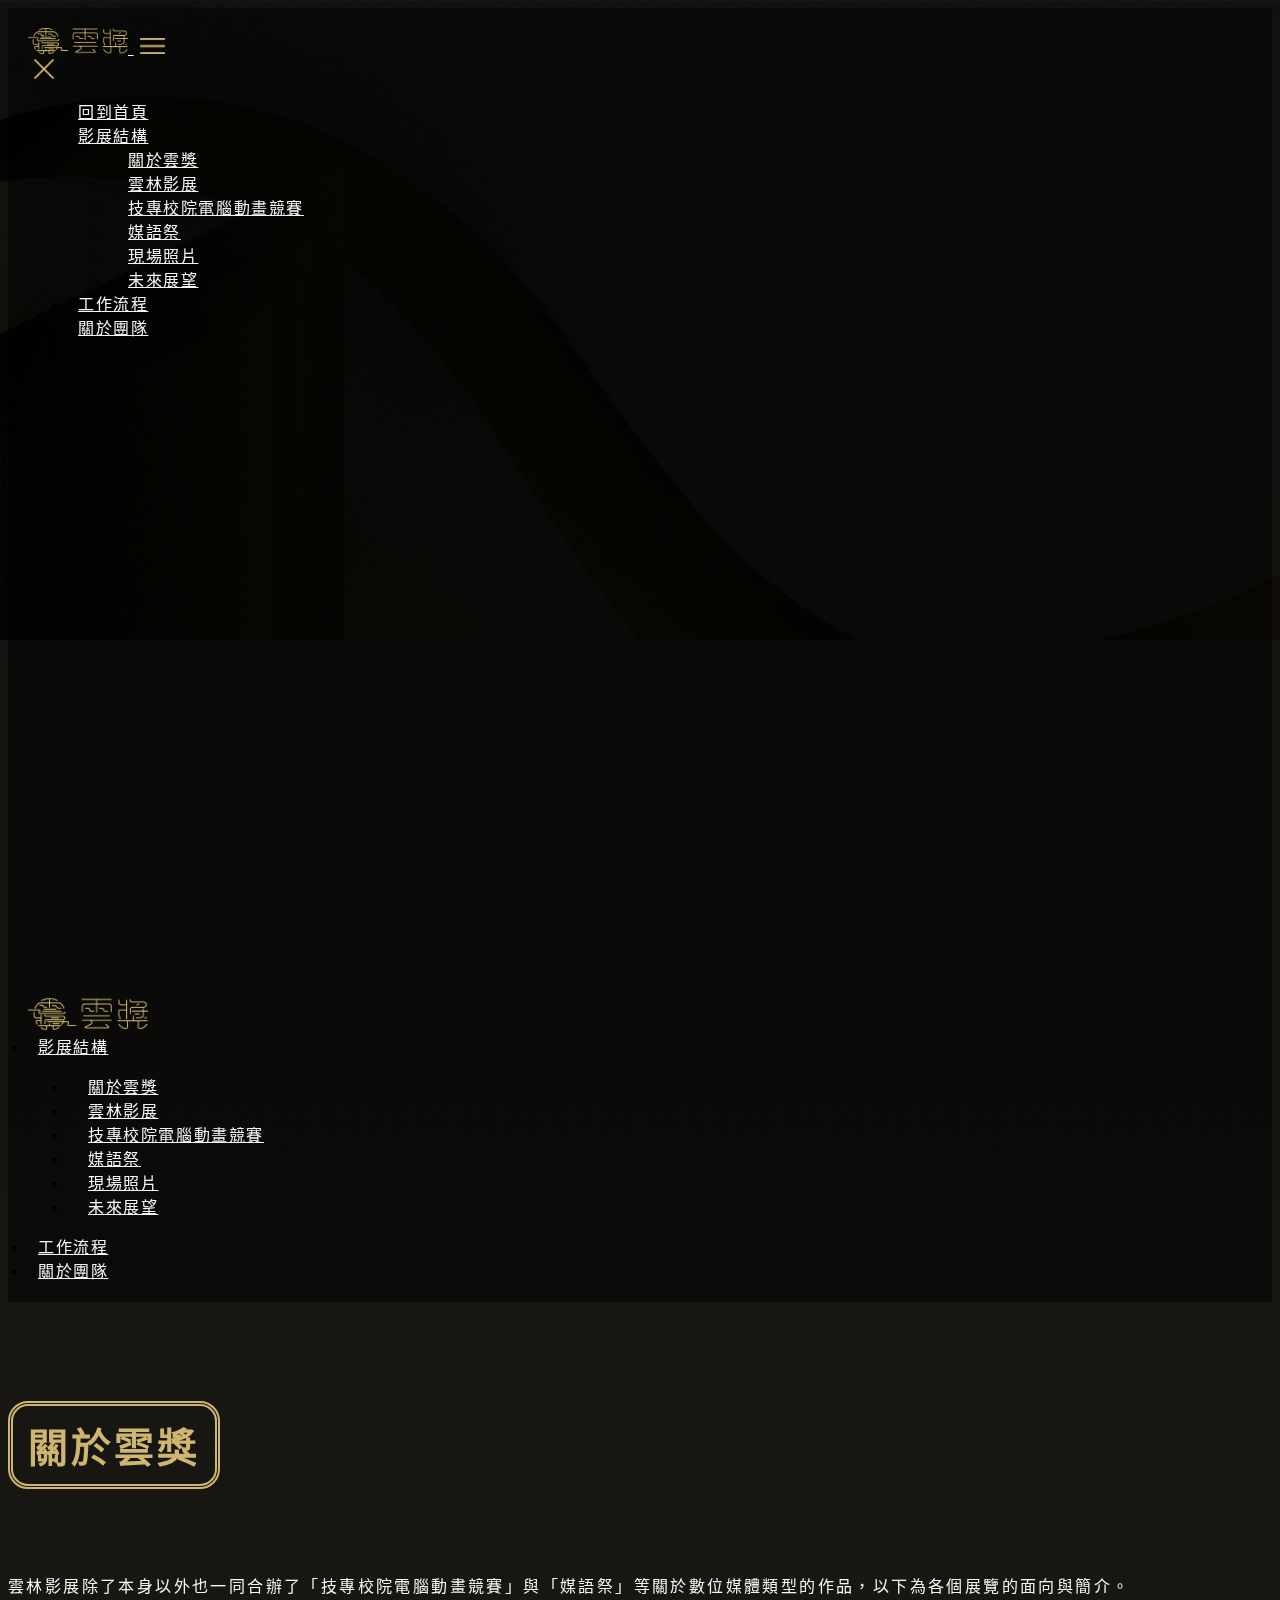
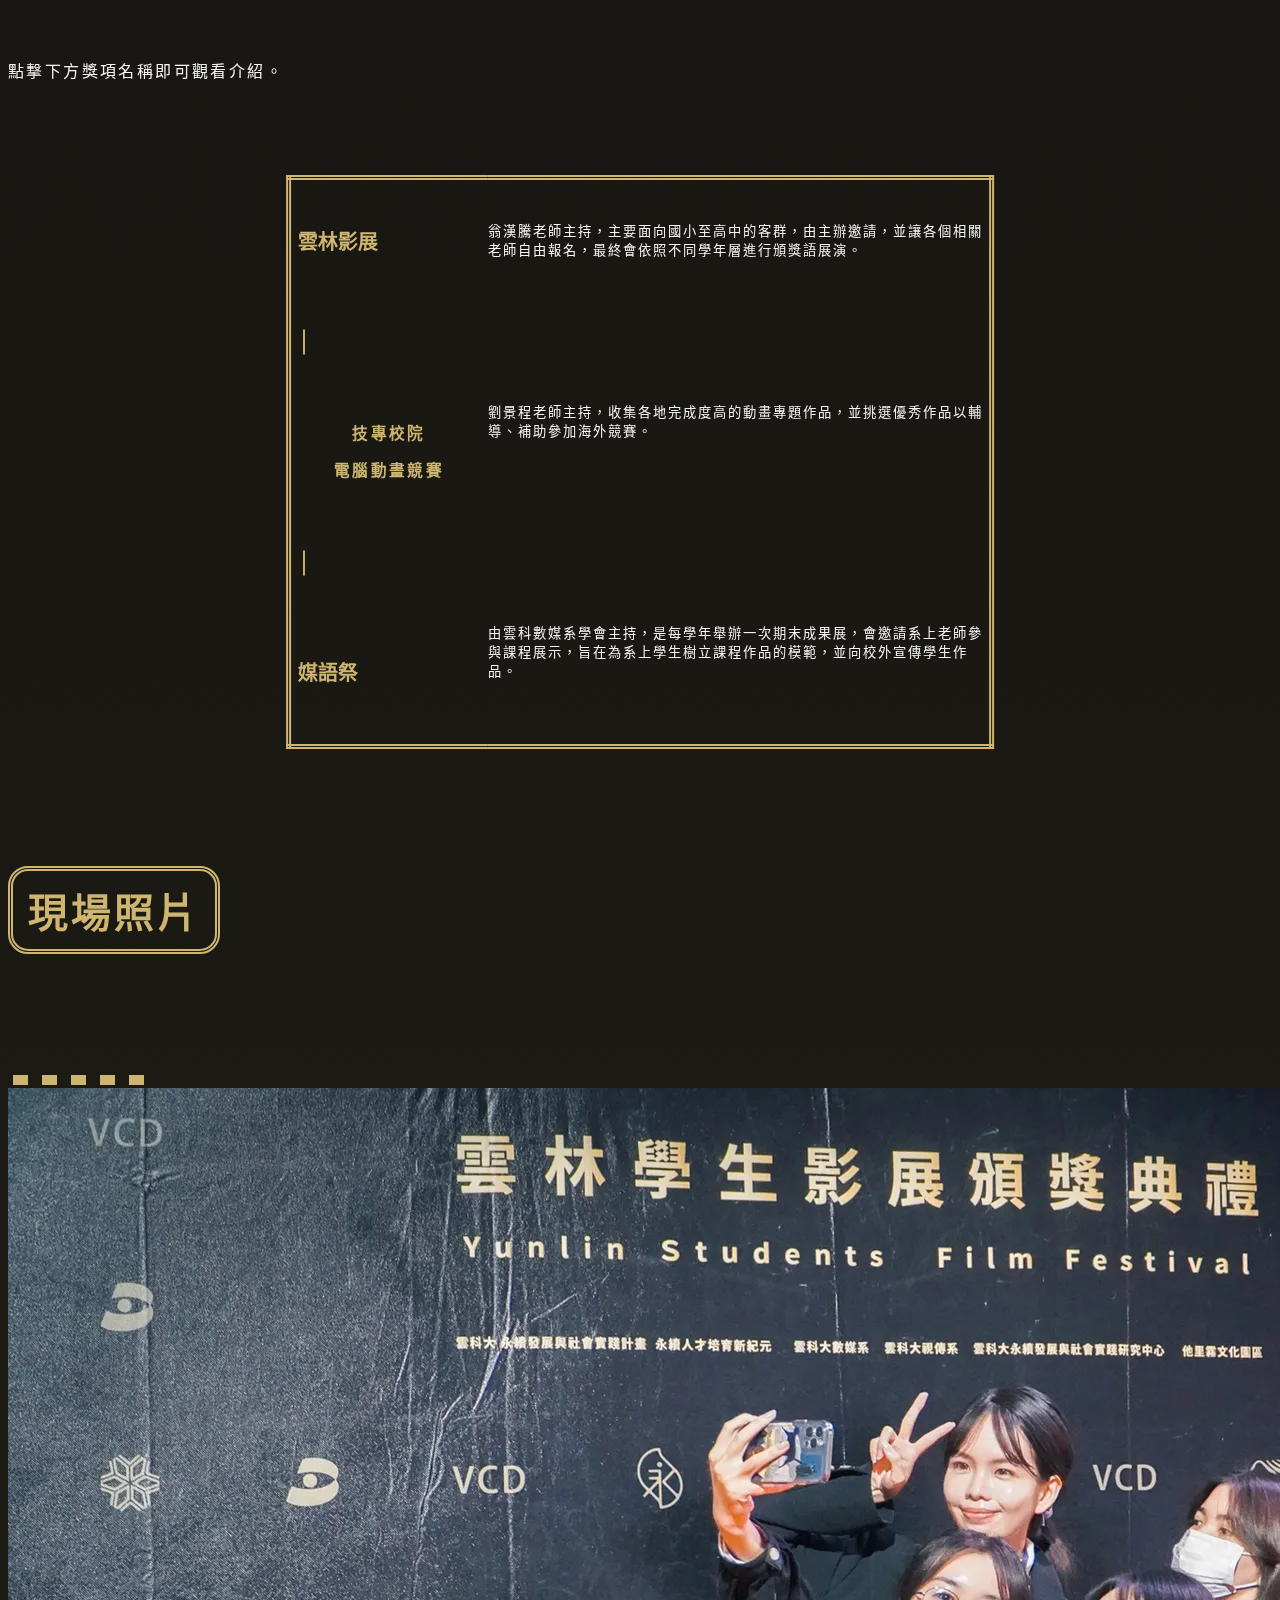
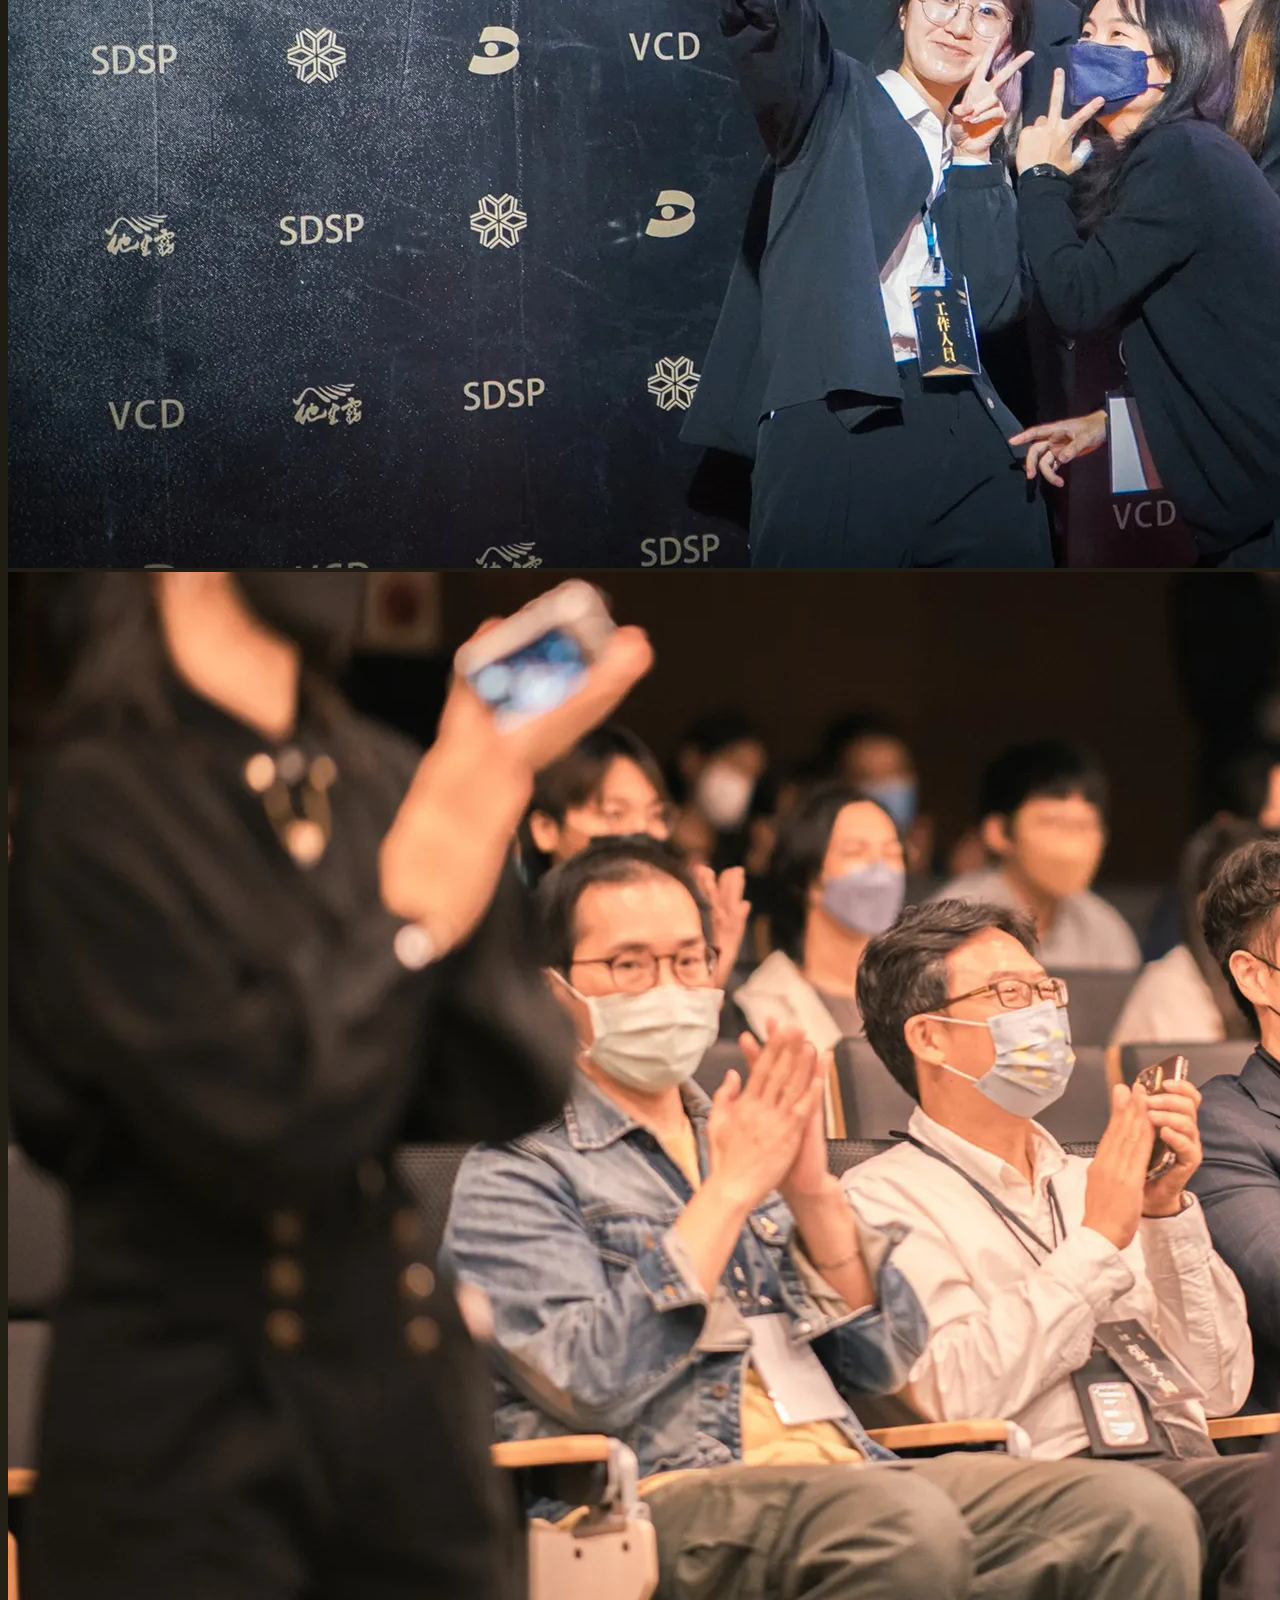
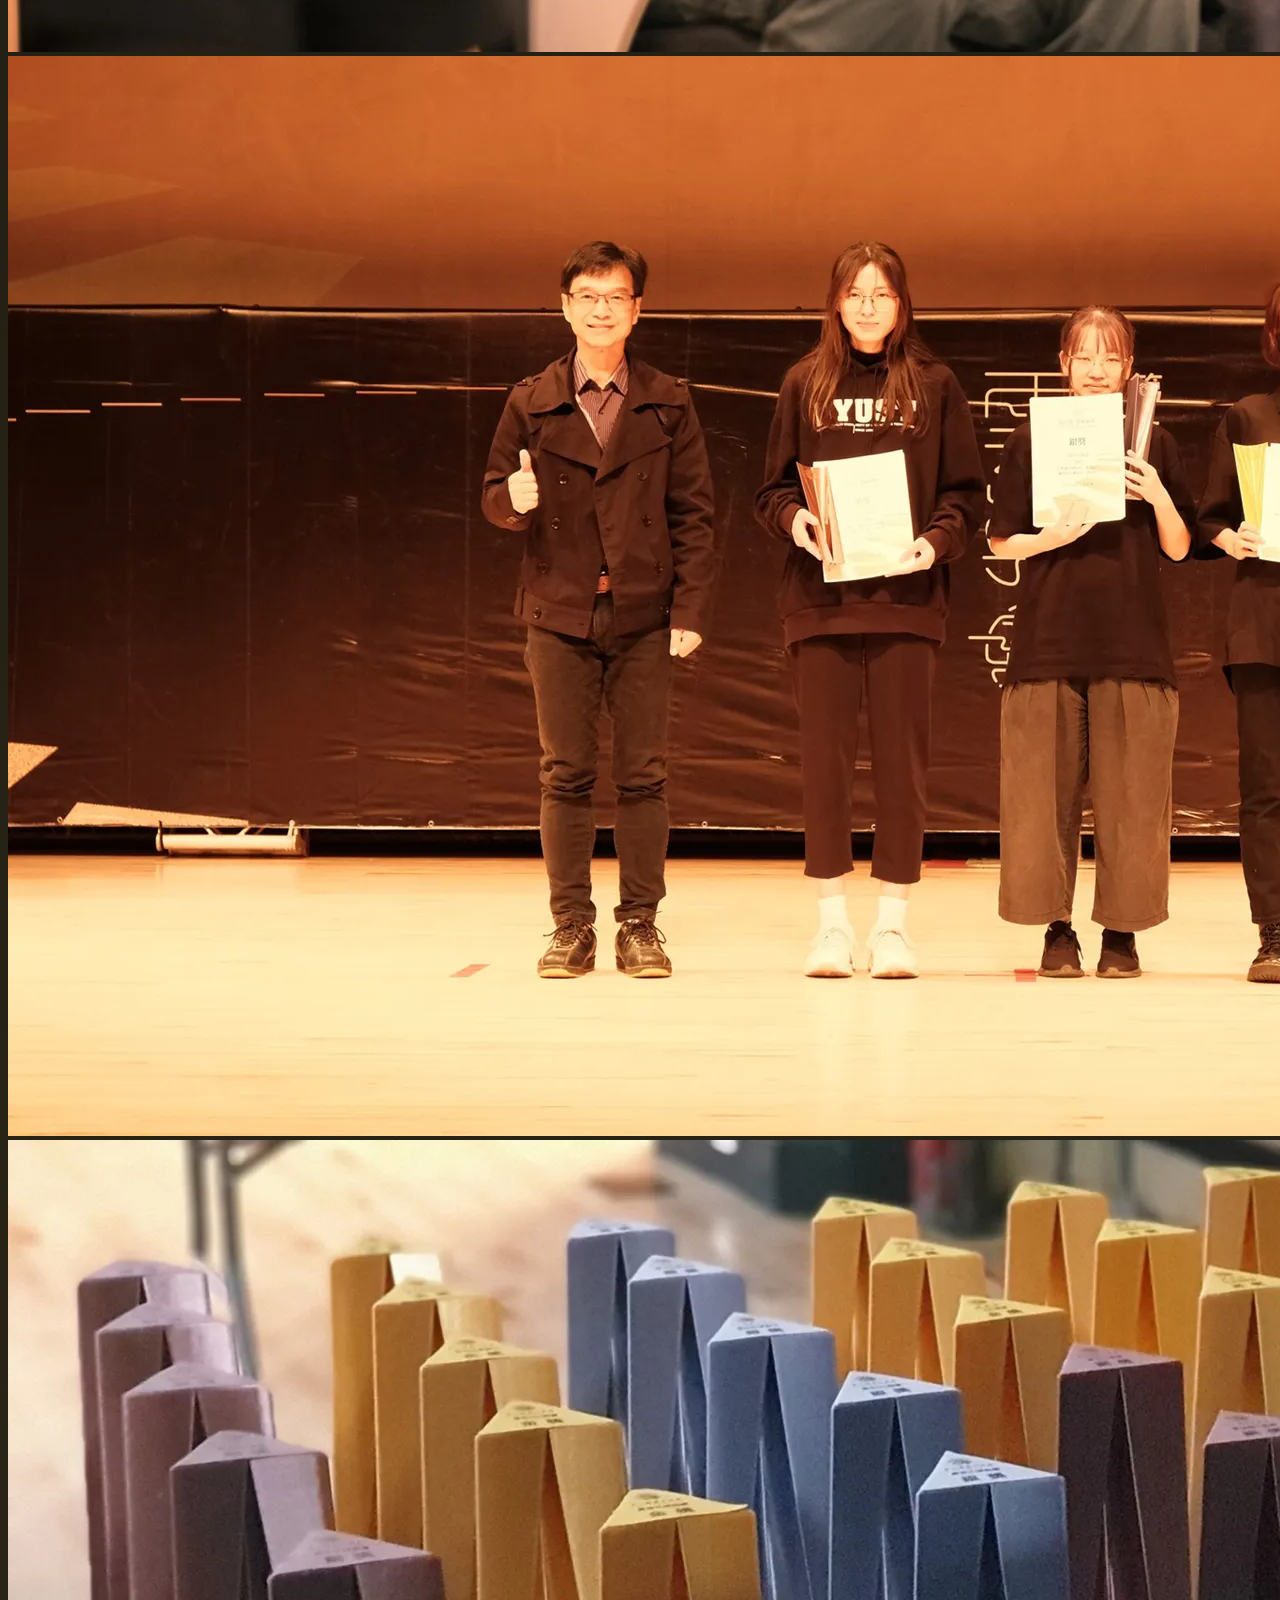
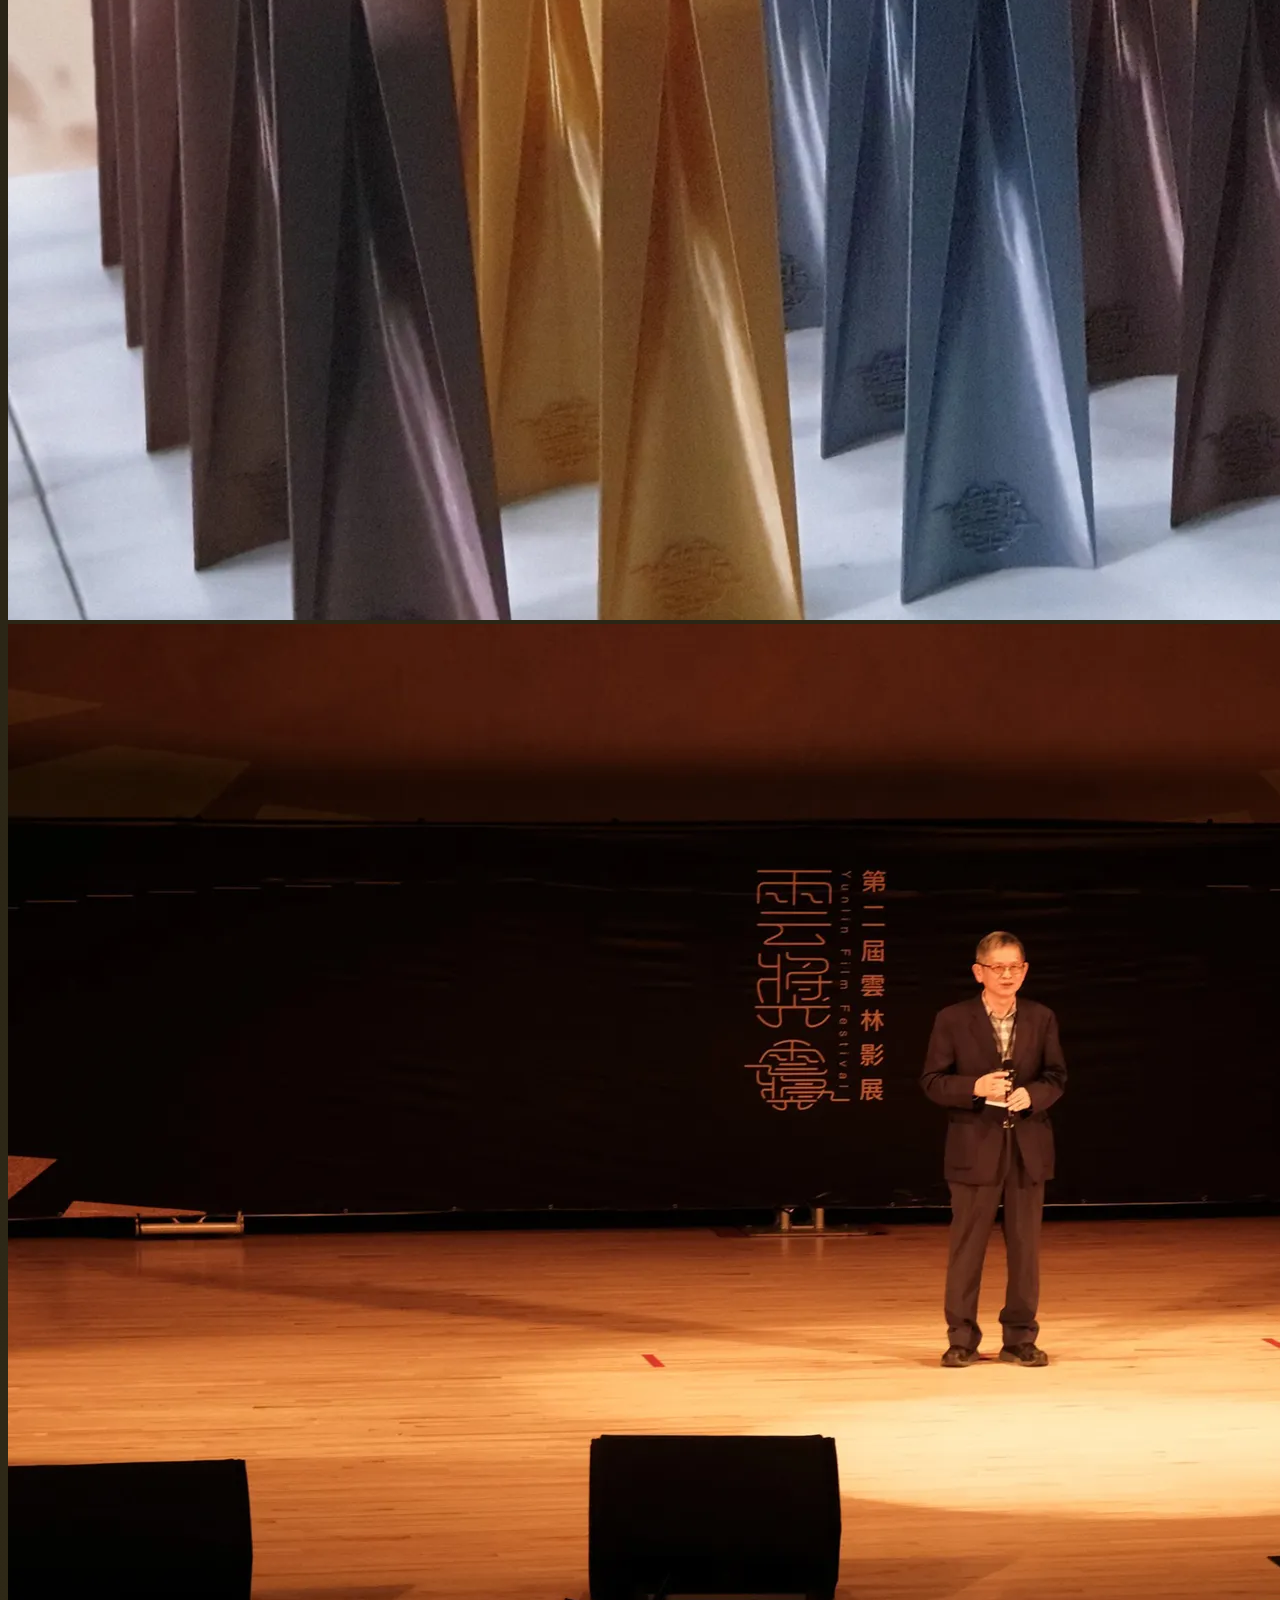
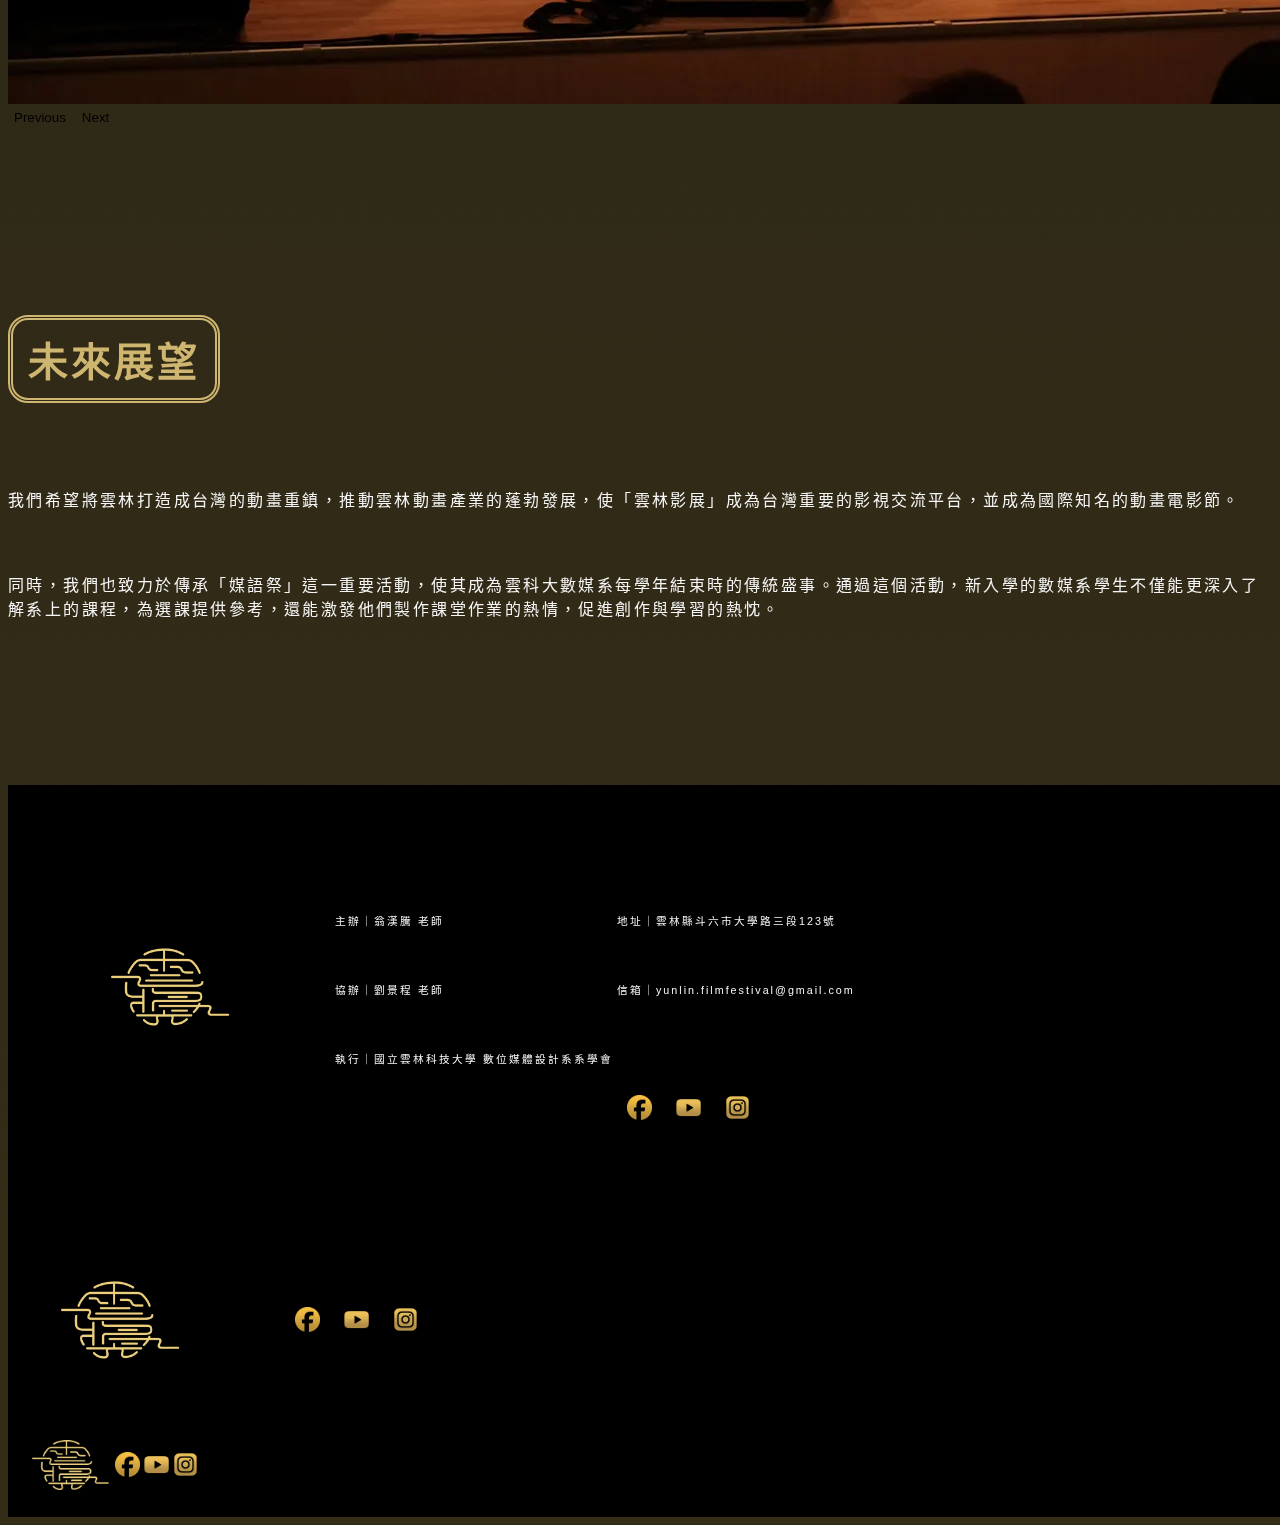
==== commit 8cde9fdf: "Add files via upload" ====
--- a/page01.html
+++ b/page01.html
@@ -5,6 +5,7 @@
     <meta charset="UTF-8">
     <meta http-equiv="X-UA-Compatible" content="IE=edge">
     <meta name="viewport" content="width=device-width, initial-scale=1.0">
+    <link rel="icon" href="img/PAGE_LOGO.ico">
     <title>雲林影展｜影展結構</title>
     <link href="fonts" rel="stylesheet" />
     <style>
@@ -55,7 +56,7 @@
     
             // 顯示主要內容
             document.getElementById("content").style.display = "block";
-        }, 3000); // 3秒鐘的延遲，用於模擬加載
+        }, 1000); // 3秒鐘的延遲，用於模擬加載
     });
         </script>
 
@@ -66,12 +67,12 @@
     <img src="img\BG.webp" alt="BG" class="background-image">
     <script>
         document.addEventListener('mousemove', function(e) {
-        for (let i = 0; i < 15; i++) { // 每次创建5个粒子
+        for (let i = 0; i < 30; i++) { // 每次创建5个粒子
             const glitter = document.createElement('div');
             glitter.className = 'glitter';
             // 随机偏移量
-            const offsetX = (Math.random() - 0.5) * 15;
-            const offsetY = (Math.random() - 0.5) * 15;
+            const offsetX = (Math.random() - 0.5) * 25;
+            const offsetY = (Math.random() - 0.5) * 25;
             glitter.style.left = `${e.pageX + offsetX - 2.5}px`;
             glitter.style.top = `${e.pageY + offsetY - 2.5}px`;
 
@@ -85,8 +86,76 @@
     });
 </script>
 
-
-    <nav class="navbar d-flex navbar-expand-lg sticky-top">
+<script>
+    document.addEventListener("DOMContentLoaded", function() {
+    var TopBtnButton = document.getElementById("top-btn");
+
+    window.addEventListener("scroll", function() {
+        if (window.scrollY > 100) { // 當滾動超過100px時顯示按鈕
+            TopBtnButton.classList.add("show");
+        } else {
+            TopBtnButton.classList.remove("show");
+        }
+    });
+
+    TopBtnButton.addEventListener("click", function() {
+        window.scrollTo({
+            top: 0,
+            behavior: 'smooth' // 平滑滾動回到頂部
+        });
+    });
+});
+    </script>
+
+
+    <!--在md以下顯示的navbar-->
+    <nav class="navbar d-flex fixed-top d-block d-md-none">
+        <div class="container-fluid">
+            <a class="navbar-brand " href="index.html">
+                <img src="img\LOGO.svg" alt="LOGO" width="100px" height="auto" class="d-inline-block align-text-center">
+            </a>
+          <button class="navbar-toggler text-end" type="button" data-bs-toggle="offcanvas" data-bs-target="#offcanvasNavbar" aria-controls="offcanvasNavbar">
+            <img src="img/toggler.svg" width="25" height="auto" class="text-end">
+          </button>
+          <div class="offcanvas offcanvas-end bg-black" tabindex="-1" id="offcanvasNavbar" aria-labelledby="offcanvasNavbarLabel">
+            <div class="offcanvas-header bg-black">
+              <button type="button" data-bs-dismiss="offcanvas" aria-label="Close" class="text-end">
+                <img src="img/close.svg" width="20" height="auto" class="text-end">
+              </button>
+            </div>
+            <div class="offcanvas-body bg-black">
+              <ul class="navbar-nav justify-content-end flex-grow-1 pe-3">
+                <li class="nav-item">
+                  <a class="nav-link active" aria-current="page" href="index.html">回到首頁</a>
+                </li>
+                <li class="nav-item dropdown align-items-center">
+                    <a class="nav-link dropdown-toggle" href="page01.html" id="navbarDropdown" role="button" data-bs-toggle="dropdown" aria-expanded="false">
+                        影展結構
+                  </a>
+                  <ul class="dropdown-menu bg-black" aria-labelledby="offcanvasNavbarDropdown">
+                    <li><a class="dropdown-item btn-toggler" href="page01.html">關於雲獎</a></li>
+                    <li><a class="dropdown-item btn-toggler" href="page01.html#yunfes">雲林影展</a></li>
+                    <li><a class="dropdown-item btn-toggler" href="page01.html#anicontest">技專校院電腦動畫競賽</a></li>
+                    <li><a class="dropdown-item btn-toggler" href="page01.html#DMDfes">媒語祭</a></li>
+                    <li><a class="dropdown-item btn-toggler" href="page01.html#photos">現場照片</a></li>
+                    <li><a class="dropdown-item btn-toggler" href="page01.html#visions">未來展望</a></li>
+                  </ul>
+                </li>
+                <li class="nav-item d-flex align-items-center">
+                    <a class="nav-link" href="page02.html">工作流程</a>
+                </li>
+                <li class="nav-item d-flex align-items-center">
+                    <a class="nav-link" href="page03.html">關於團隊</a>
+                </li>
+              </ul>
+            </div>
+        </div>
+      </div>
+    </nav>
+
+
+    <!--在md以上顯示的navbar-->
+    <nav class="navbar d-flex navbar-expand-lg sticky-top d-md-block d-none">
         <div class="container-fluid">
             <a class="navbar-brand " href="index.html">
                 <img src="img\LOGO.svg" alt="LOGO" width="120" height="32" class="d-inline-block align-text-center">
@@ -112,6 +181,7 @@
             </li>
         </div>
     </nav>
+    <br>
     <br>
 
 <!--關於雲獎-->
@@ -289,6 +359,7 @@
         </div>
     </div>
 
+    <button id="top-btn" class="topbtn"><a href="#"><img src="img/ARROW.svg" class="topbtn"></a></button>
     <br>   
     <br>
     <br>
@@ -298,7 +369,7 @@
     <br>    
     <br>
 
-    <footer class="bg-black">
+    <footer class="bg-black d-lg-block d-none footer-big">
         <div class="container-fluid">
             <table class="table table-bordered align-middle text-center">
                 <tr class="footertr">
@@ -331,6 +402,40 @@
         </div>
    </footer>
 
+   <footer class="bg-black d-none d-md-block d-lg-none footer-md-block">
+    <div class="container-fluid">
+        <table class="table table-bordered align-middle text-center">
+            <tr class="footertr">
+            <td class="align-middle text-start footertd"><img src="img\LOGO2.svg" width="120" height="80" class="icon2" alt=""></td>
+            <td class="align-middle  footertd">
+                <a href="https://www.facebook.com/YunlinStudentsFilmFestival" target="_blank" rel="noopener noreferrer"><img src="img\FB.svg" width="25" height="25" class="icon" alt="FB"></a>
+                <a href=""></a><img src="img\YT.svg" width="25" height="25" class="icon" alt="YT"></a>
+                <a href="https://www.instagram.com/yunlin.student.film.festival" target="_blank" rel="noopener noreferrer"><img src="img\IG.svg" width="25" height="25" class="icon" alt="IG"></a>
+            </td>
+            </tr>       
+        </table>
+    </div>
+</footer>
+
+<footer class="bg-black d-block d-md-none footer-md-none">
+    <div class="container-fluid">
+        <table class="table table-bordered align-middle">
+            <tr class="footertr">
+            <td class="align-middle footertd"><img src="img\LOGO2.svg" width="80" height="50" alt=""></td>
+            <td class="align-middle  footertd">
+                <a href="https://www.facebook.com/YunlinStudentsFilmFestival" target="_blank" rel="noopener noreferrer"><img src="img\FB.svg" width="25" height="25" alt="FB"></a>  
+            </td>
+            <td class="align-middle  footertd">
+                <a href=""></a><img src="img\YT.svg" width="25" height="25" alt="YT"></a>
+            </td>
+            <td class="align-middle  footertd">
+                <a href="https://www.instagram.com/yunlin.student.film.festival" target="_blank" rel="noopener noreferrer"><img src="img\IG.svg" width="25" height="25" alt="IG"></a>
+            </td>
+            </tr>       
+        </table>
+    </div>
+</footer>
+
 
     <script src="https://cdn.jsdelivr.net/npm/bootstrap@5.1.3/dist/js/bootstrap.bundle.min.js" 
         integrity="sha384-ka7Sk0Gln4gmtz2MlQnikT1wXgYsOg+OMhuP+IlRH9sENBO0LRn5q+8nbTov4+1p" crossorigin="anonymous">
--- a/style1.css
+++ b/style1.css
@@ -10,7 +10,7 @@
   align-items: center;
   justify-content: center;
   text-align: center;
-  background:linear-gradient(#121211, #342d18);
+  background:linear-gradient(#000, #342d18);
   font-family: 'Zen Old Mincho Black',serif;
   font-weight: 900;
   letter-spacing: 0.15em;
@@ -60,7 +60,7 @@
 }
 
 .navbar{
-  background-color: rgba(0, 0, 0,0.8);
+  background-color: rgba(0, 0, 0,0.5);
   padding: 20px 20px;
   letter-spacing: .1em;
 }
@@ -91,6 +91,17 @@
   padding: 10px 10px;
   color: whitesmoke;
   cursor: pointer;
+}
+
+.offcanvas{
+  width: 100vw !important;
+  height: 100vh !important;
+  top: 0 !important;
+  left: 0 !important;
+  right: 0 !important;
+  bottom: 0 !important;
+  padding: 0 !important;
+  margin: 0 !important;
 }
 
 /*這我的反白顏色*/
@@ -152,16 +163,77 @@
   background-color: #121211;
 }
 
-
-footer {
+/*回到頁首*/
+#top-btn{
+  display: none;
+  position: fixed;
+  bottom: 4%;
+  right: 4%;
+  padding: 10px;
+  background-color: transparent;
+  transition: opacity 0.8s ease-in-out;
+}
+
+.topbtn{
+  width: 20px;
+  height: auto;
+}
+
+.topbtn:hover{
+  width: 20px;
+  height: auto;
+  animation: topbtn 1s ease-in-out infinite;
+}
+
+@keyframes topbtn{
+  0% {
+    translate: 0px 0px;
+  }
+  50% {
+    translate: 0px -10px;
+  }
+}
+
+#top-btn.show {
+  display: block;
+  opacity: 1;
+}
+
+
+footer{
   position: bottom;
-  padding: 100px 100px;
-  left: 0;
-  bottom: 0;
-  width: 100%;
-    background: #000;
-    color: #fff;
-}
+}
+
+  .footer-big {
+    position: bottom;
+    padding: 100px 100px;
+    left: 0;
+    bottom: 0;
+    width: 100%;
+      background: #000;
+      color: #fff;
+  }
+
+  .footer-md-block{
+    position: bottom;
+    padding: 50px 50px;
+    left: 0;
+    bottom: 0;
+    width: 100%;
+      background: #000;
+      color: #fff;
+  }
+
+  .footer-md-none{
+    position: bottom;
+    padding: 20px 20px;
+    left: 0;
+    bottom: 0;
+    width: 100%;
+      background: #000;
+      color: #fff;
+  }
+
 
 .icon{
   margin-left: 10px;
@@ -191,15 +263,15 @@
 }
 
 h6{
-  font-family: 'Zen Old Mincho',serif;
+  font-family: 'GenRyuMin JP',sans-serif;
   font-weight: 200;
-  letter-spacing: 1px;
+  letter-spacing: 2px;
   font-style: normal;
   color: whitesmoke;
 }
 
 h4{
-  font-family: 'Zen Old Mincho',serif;
+  font-family: 'GenRyuMin JP',sans-serif;
   font-weight: 400;
   letter-spacing: 0.15em;
   font-style: normal;
@@ -355,6 +427,27 @@
   transition-timing-function: cubic-bezier(0,5,1,6,0,4,0,7);
 }
 
+.btn-toggler {
+  background-color: transparent;
+  border: none;
+  color: whitesmoke;
+  font-family: 'Noto Serif TC',sans-serif;
+  text-align: center;
+  letter-spacing: .1em;
+  padding: 10px 20px;
+  cursor: pointer;
+}
+
+.btn-toggler:hover{
+  color: black;
+  background-color: #ceb671;
+}
+
+.btn:hover {
+  color: black;
+  background-color: transparent;
+}
+
 .btn1::before{
   transform: scaleX(0);
 }
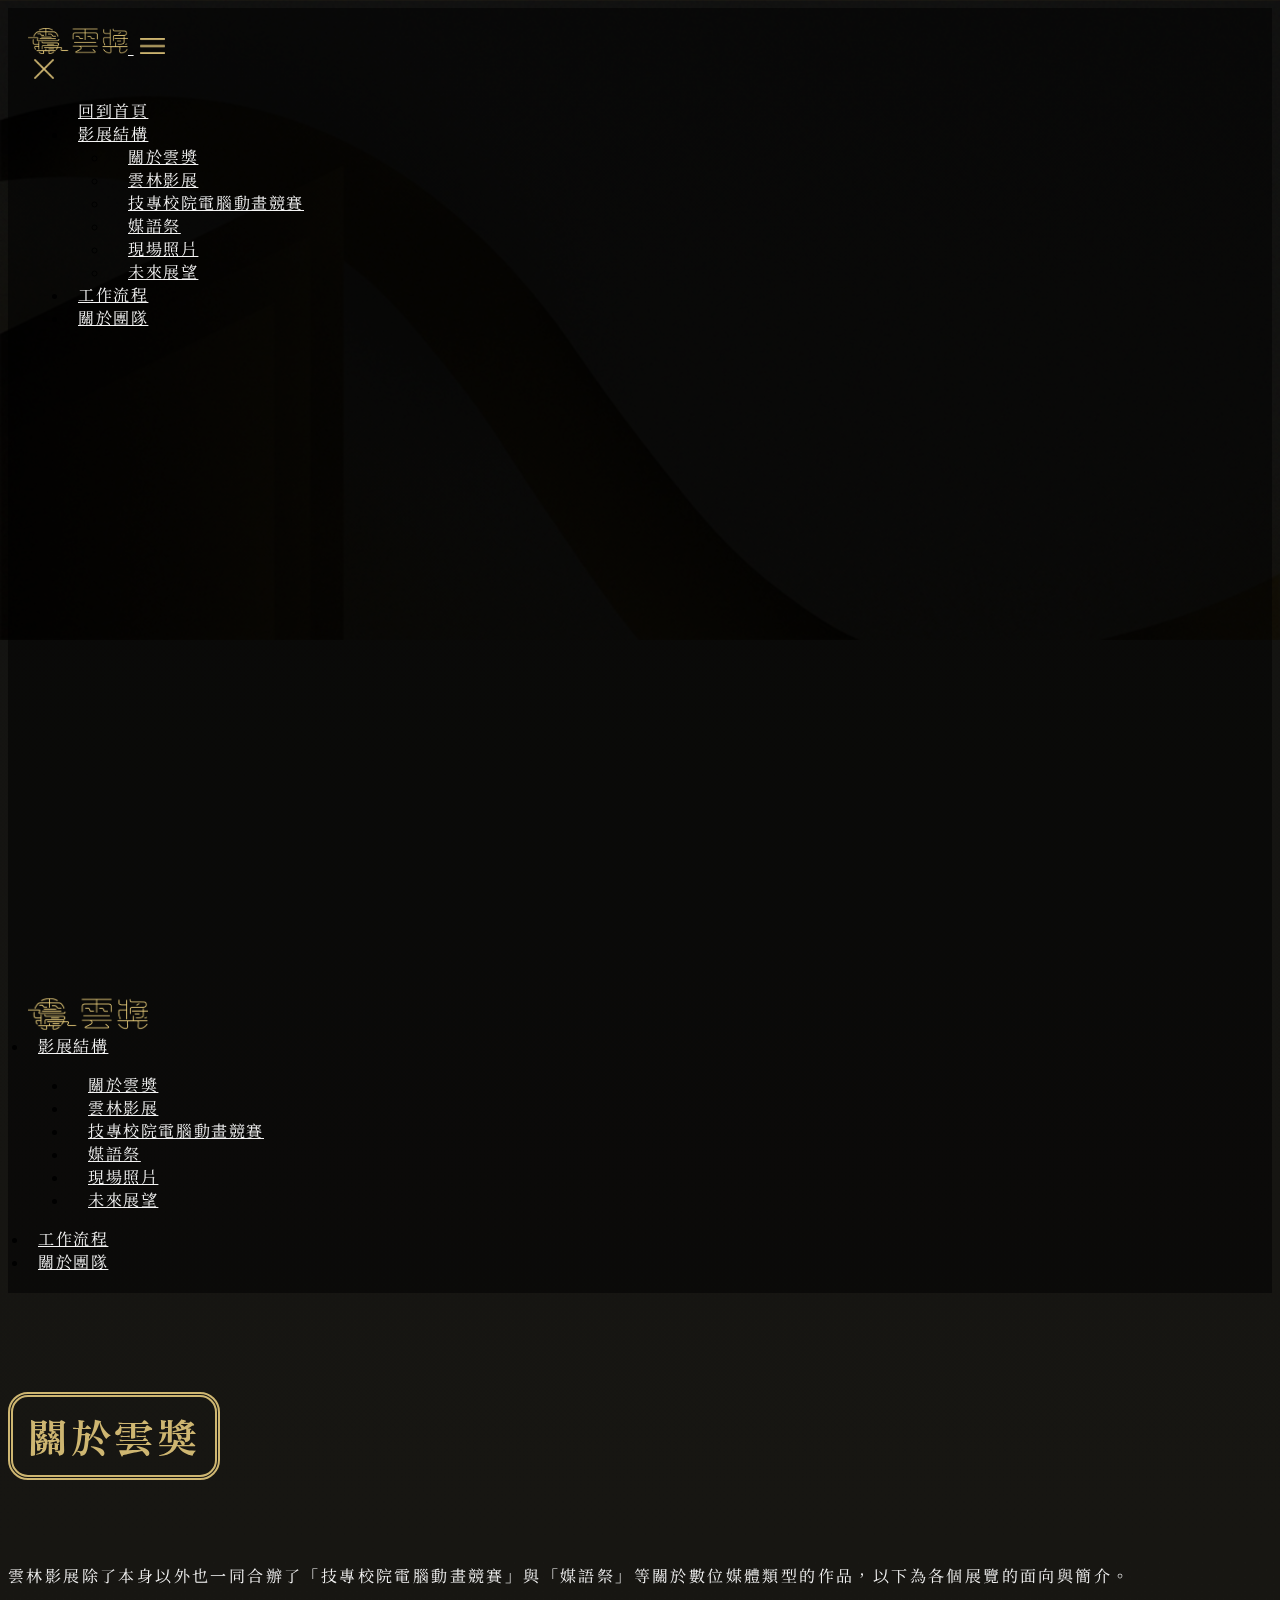
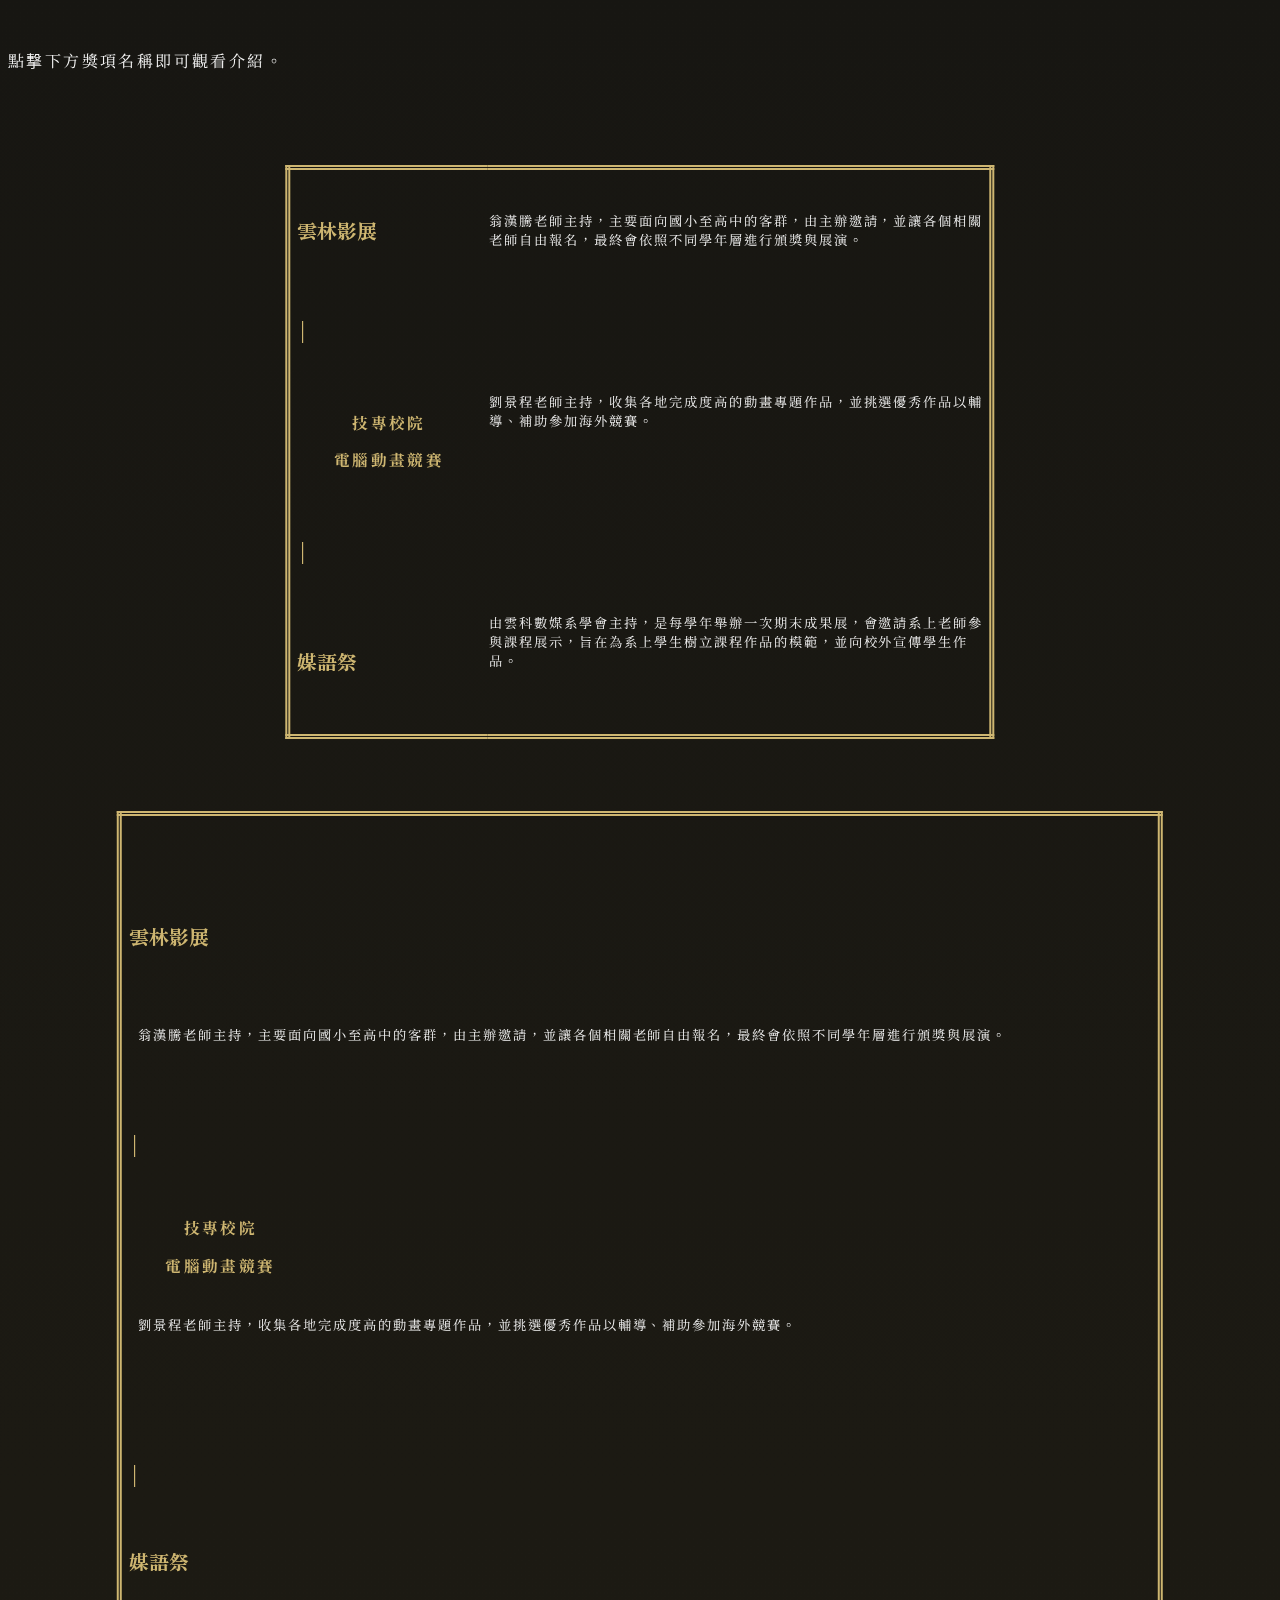
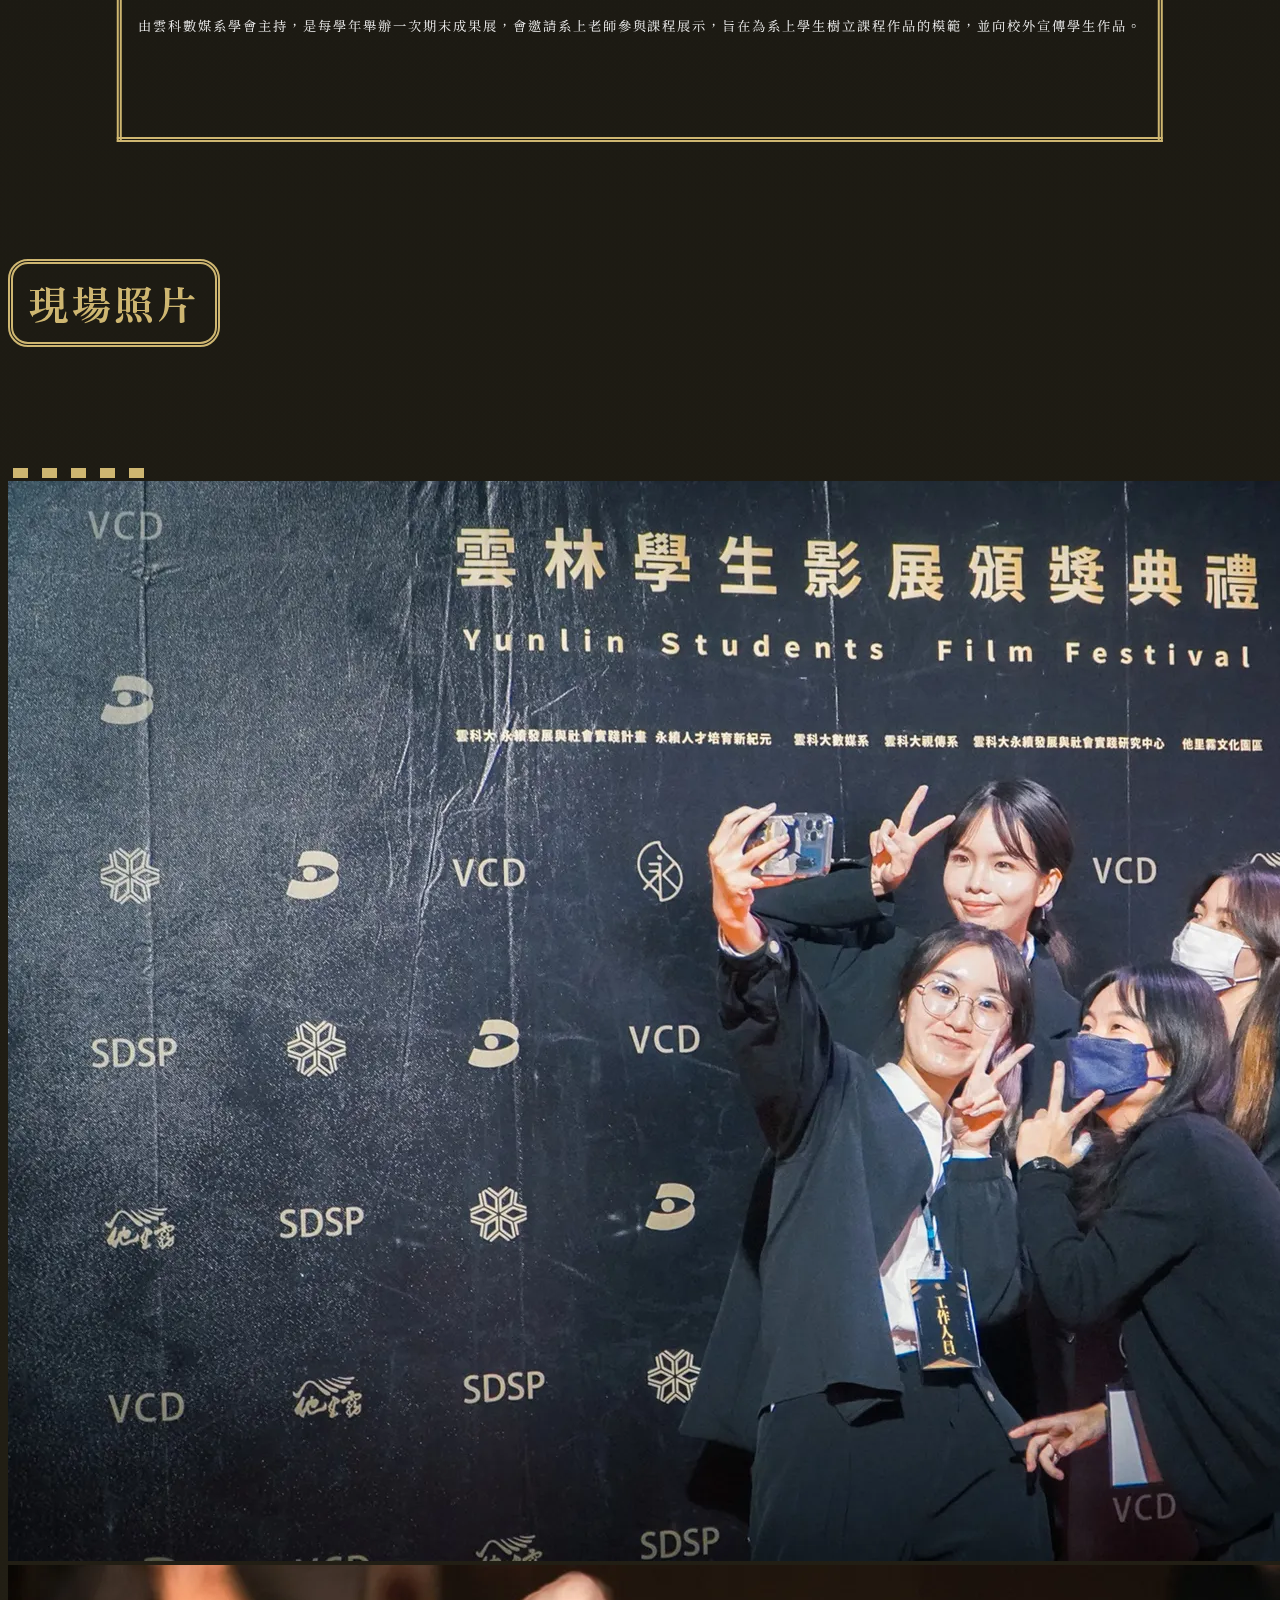
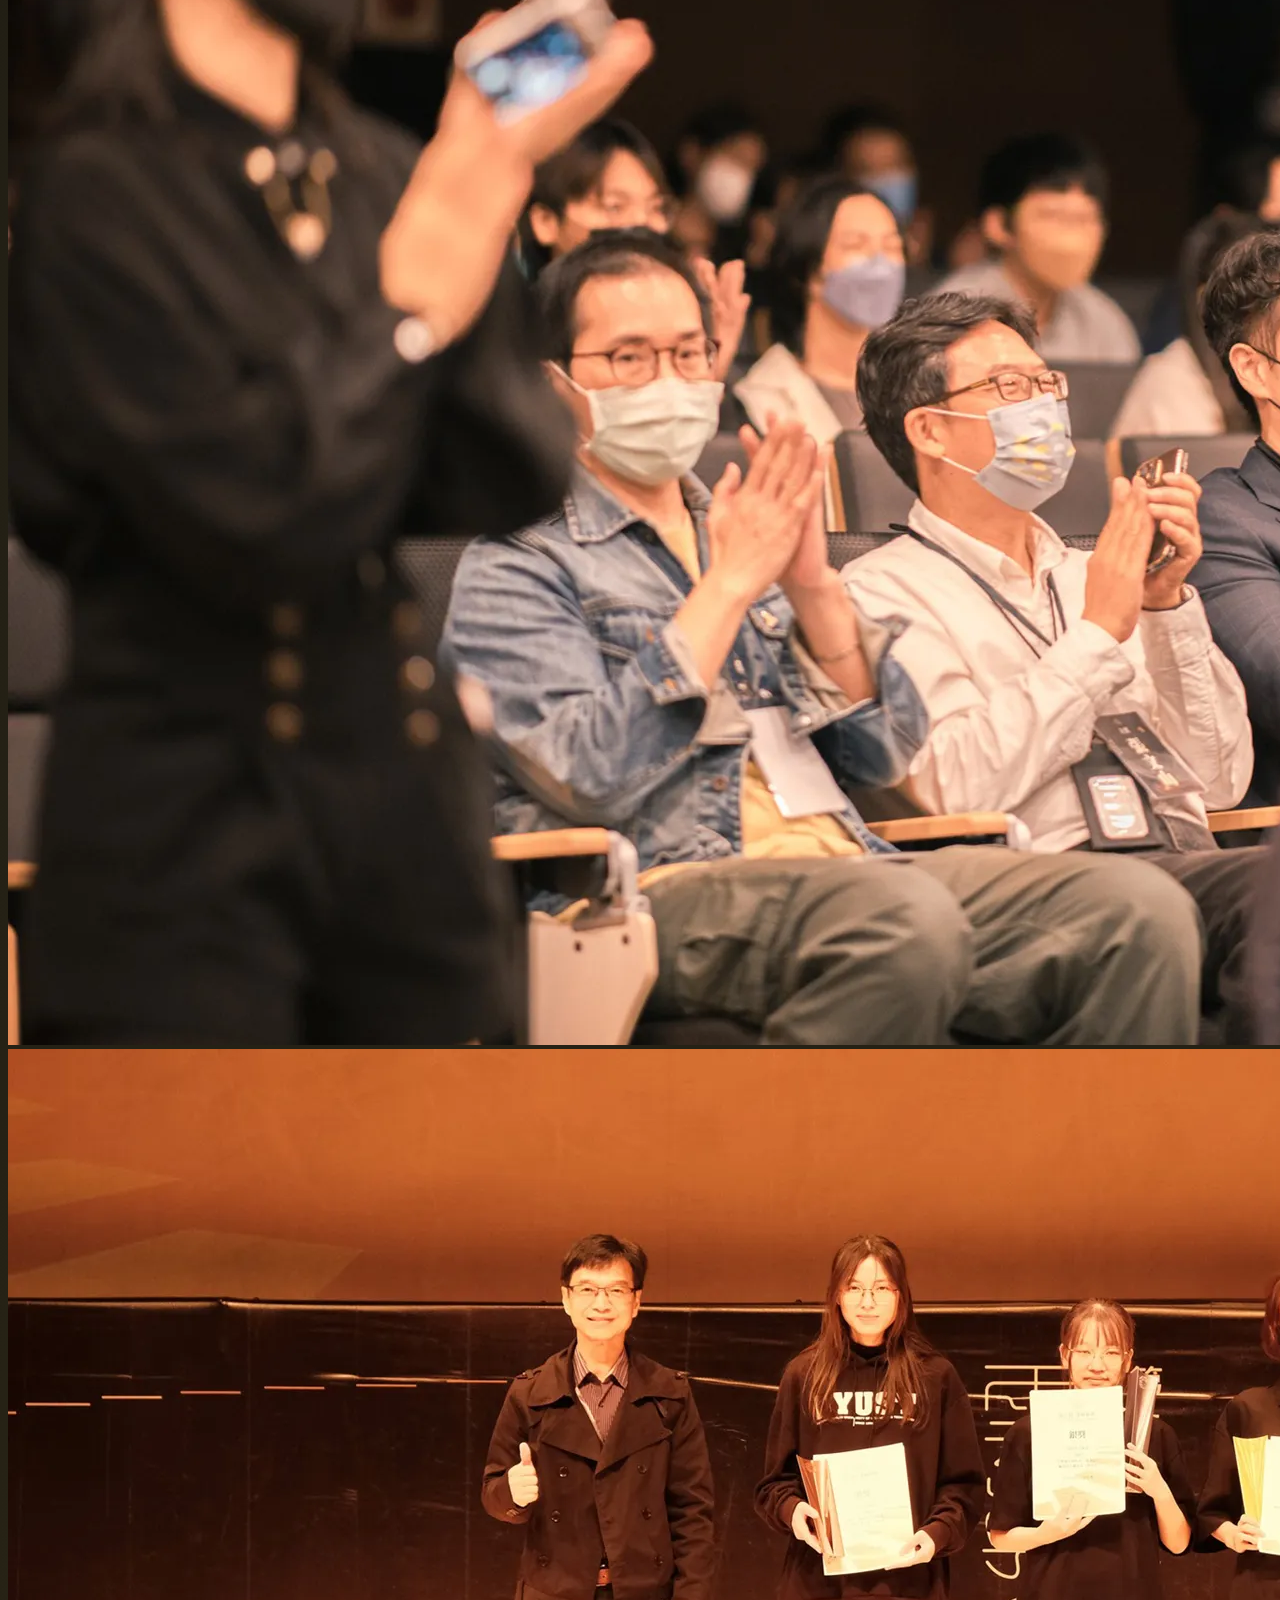
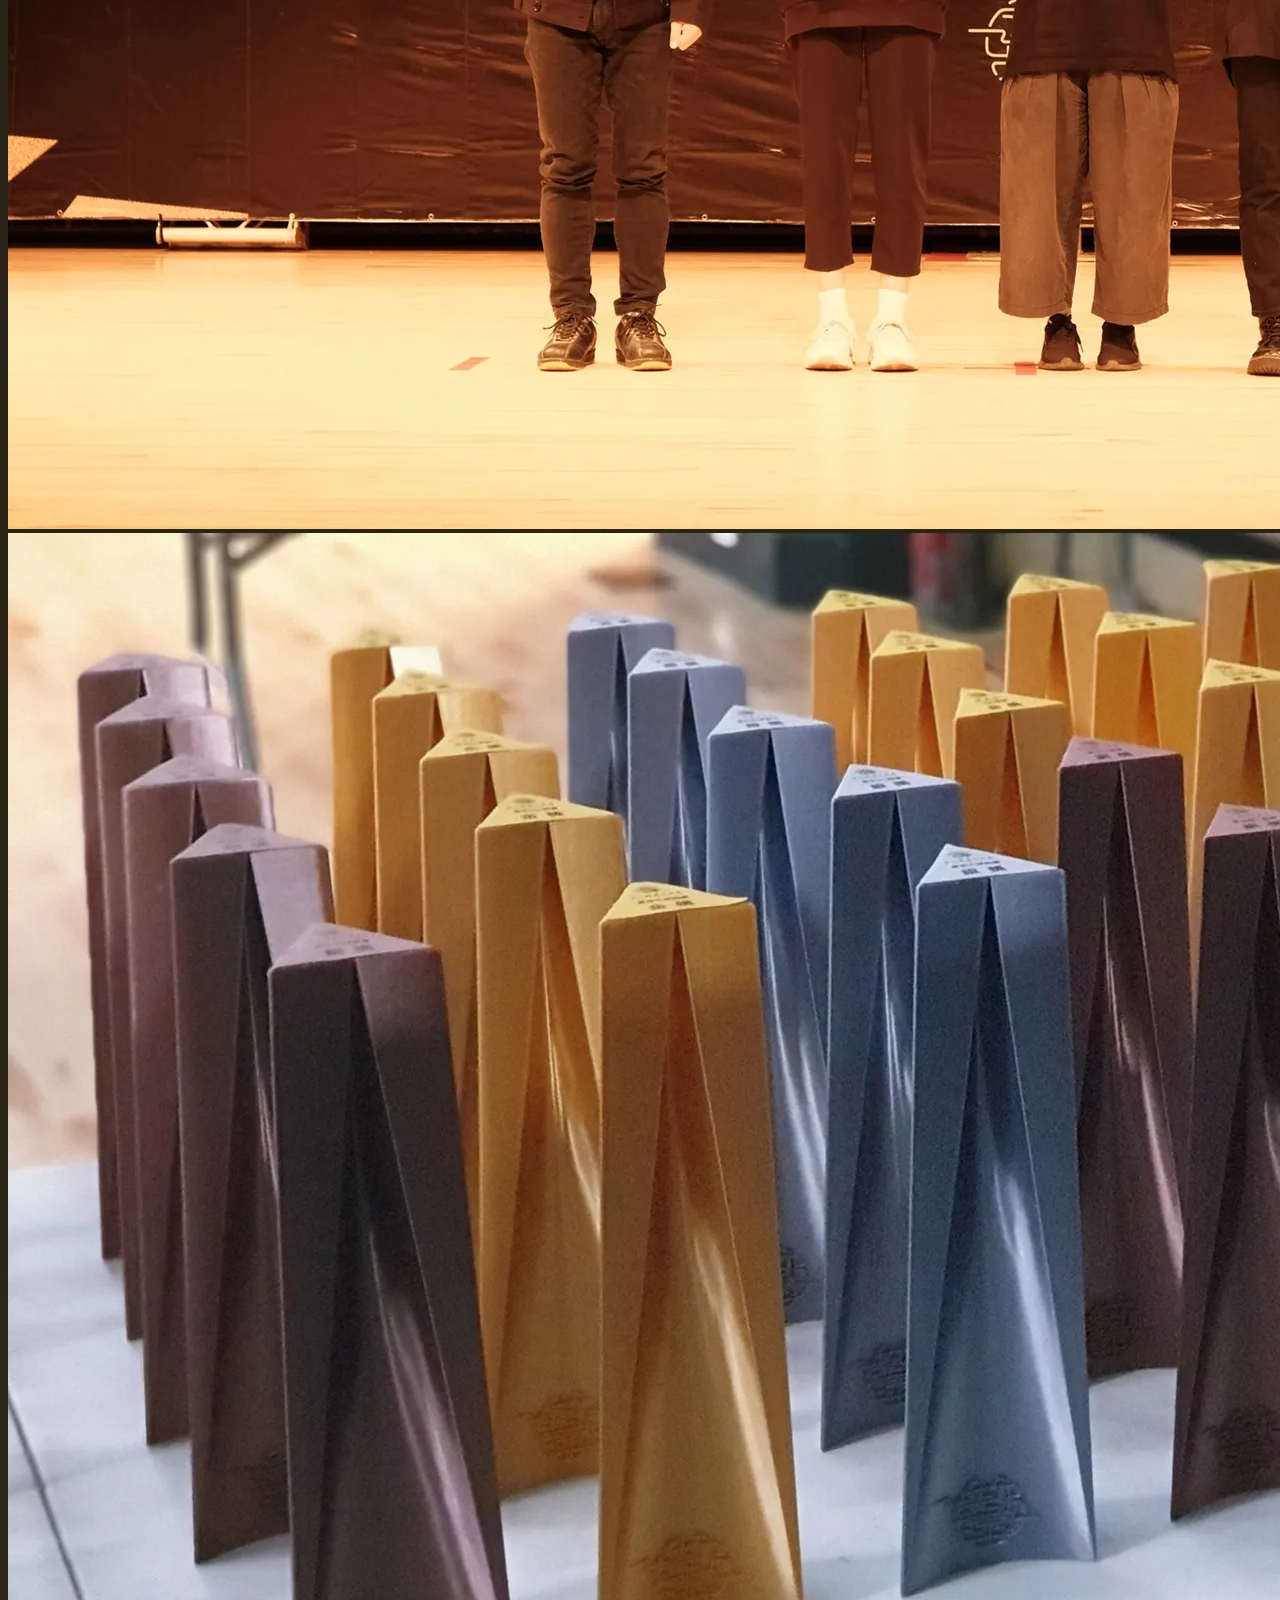
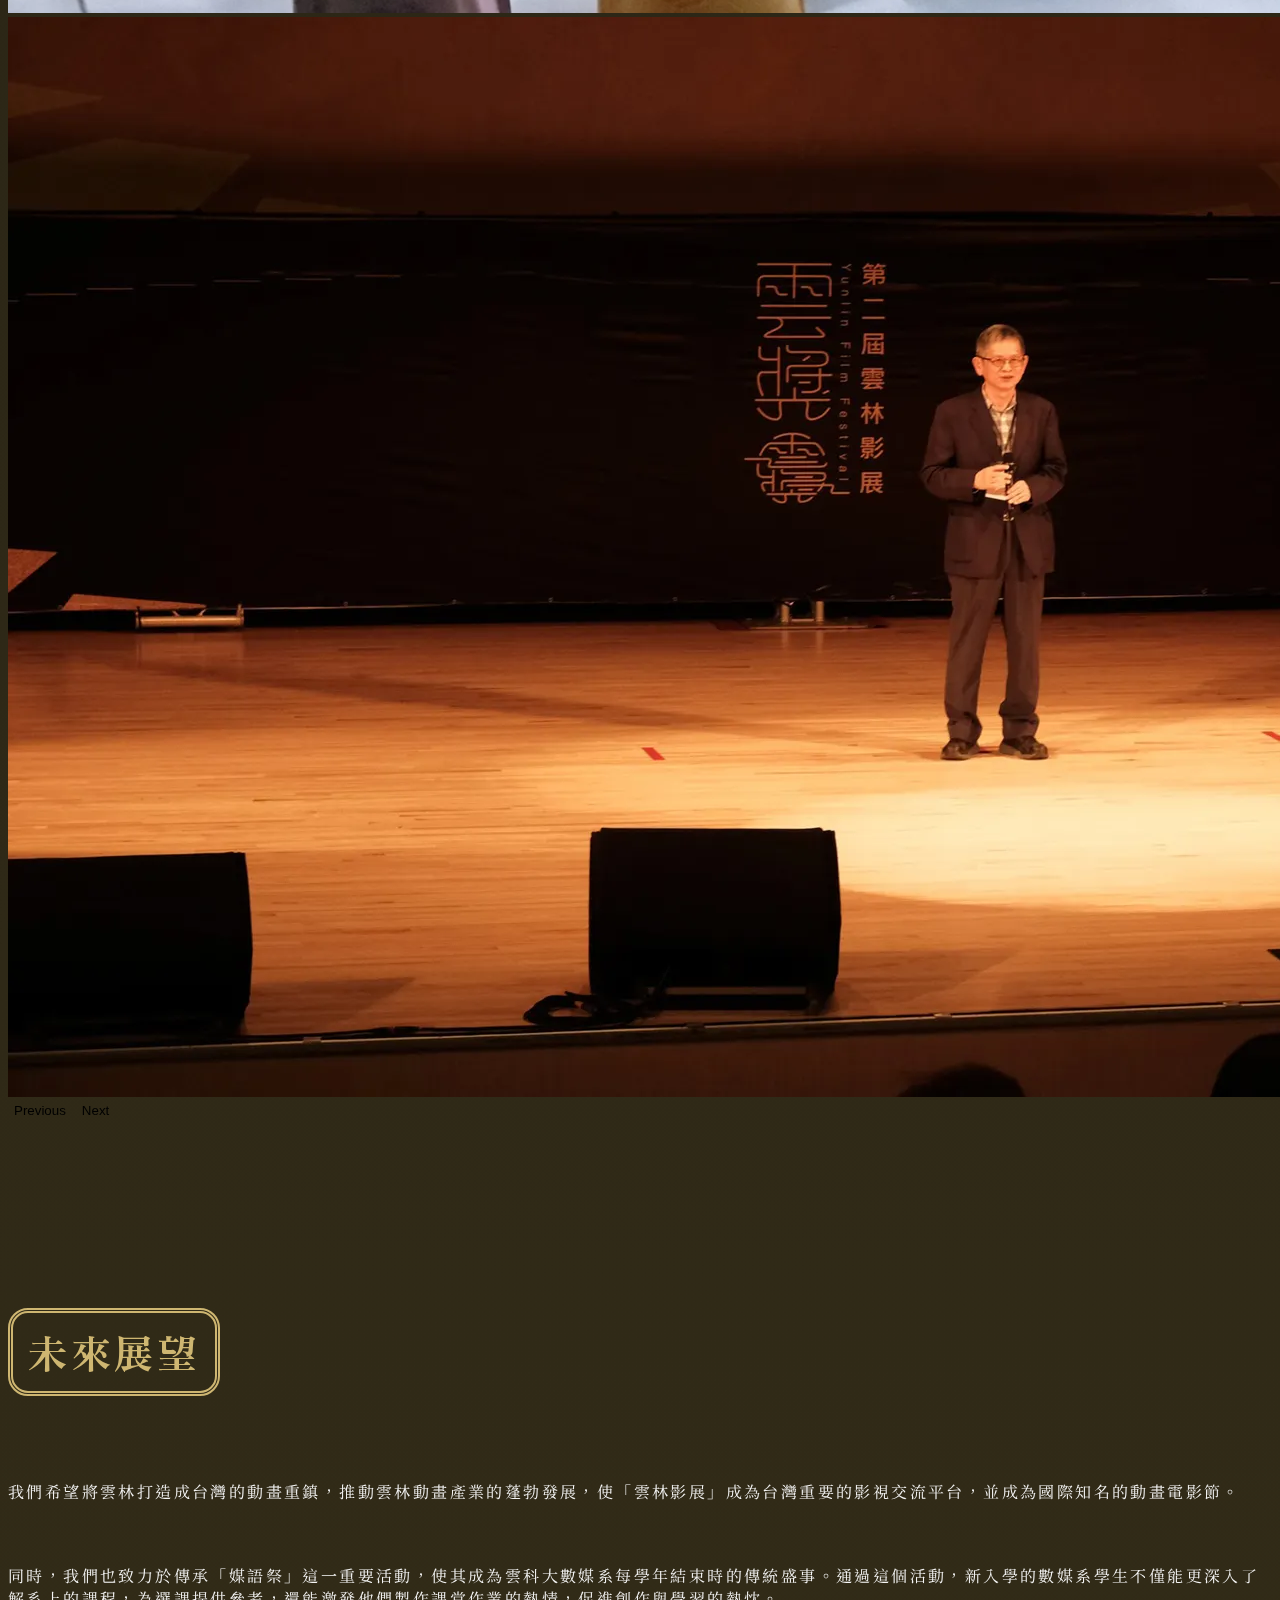
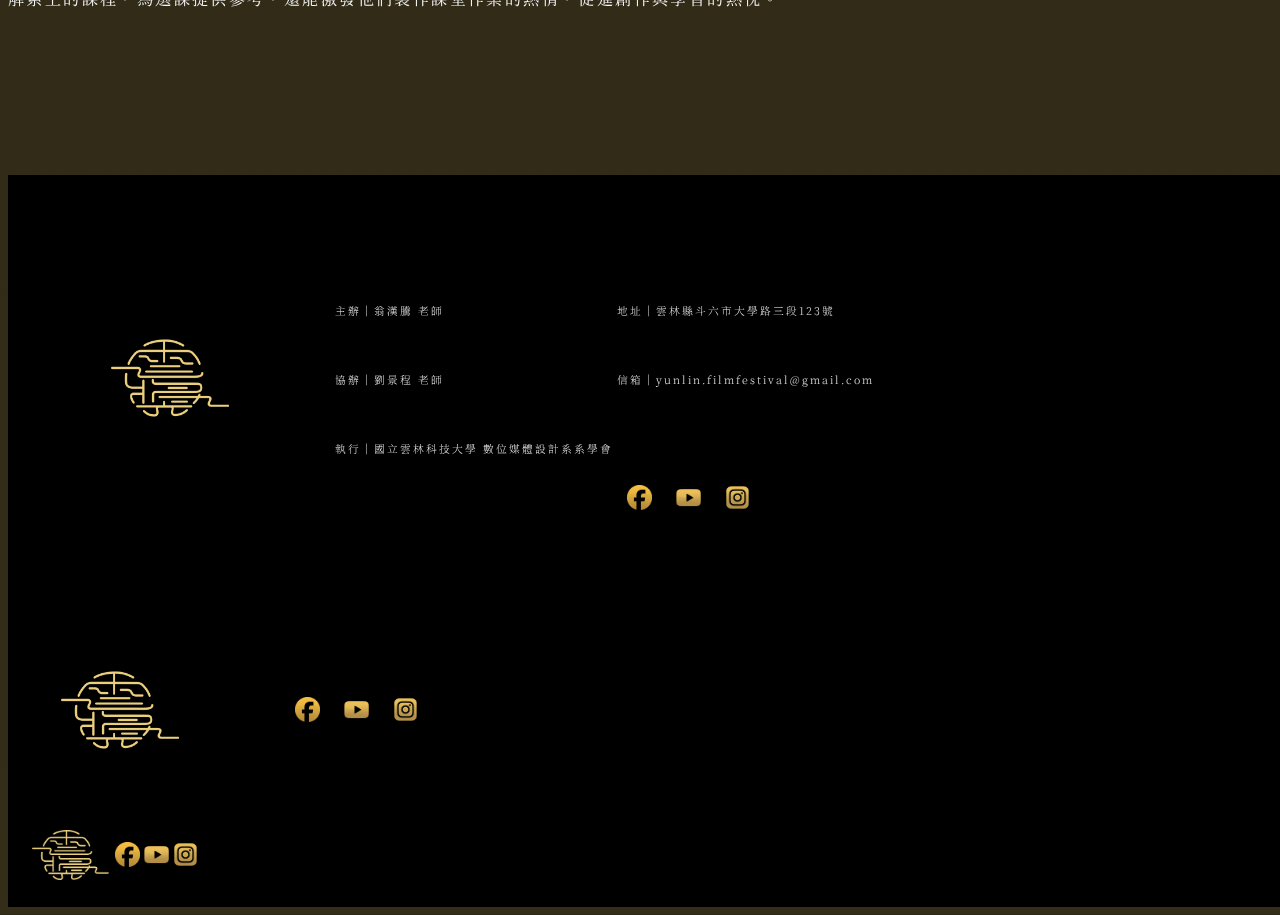
==== commit d838c3f4: "Add files via upload" ====
--- a/page01.html
+++ b/page01.html
@@ -5,12 +5,15 @@
     <meta charset="UTF-8">
     <meta http-equiv="X-UA-Compatible" content="IE=edge">
     <meta name="viewport" content="width=device-width, initial-scale=1.0">
+    <!--頁籤icon-->
     <link rel="icon" href="img/PAGE_LOGO.ico">
     <title>雲林影展｜影展結構</title>
     <link href="fonts" rel="stylesheet" />
     <style>
         @import url(fonts);
-        
+        @import url('https://fonts.googleapis.com/css2?family=Noto+Serif+TC:wght@200..900&display=swap');
+        @import url('https://fonts.googleapis.com/css2?family=Zen+Old+Mincho:wght@400;500;600;700;900&display=swap');
+
         .glitter {
             position: absolute;
             width: 1px;
@@ -19,7 +22,7 @@
             border-radius: 50%;
             pointer-events: none;
             opacity: 1;
-            animation: glitter 1s linear forwards; /* 延长动画时间 */
+            animation: glitter 1s linear forwards; /* 延長動畫時間 */
             mix-blend-mode: screen;
         }
 
@@ -29,10 +32,12 @@
                 opacity: 1;
             }
             100% {
-                transform: translateY(50px) scale(0.5); /* 模拟下落和缩小 */
+                transform: translateY(50px) scale(0.5); /* 模擬下落和縮小 */
                 opacity: 0;
             }
         }
+
+    
     </style>
     <link href="https://cdn.jsdelivr.net/npm/bootstrap@5.1.3/dist/css/bootstrap.min.css" rel="stylesheet"
         integrity="sha384-1BmE4kWBq78iYhFldvKuhfTAU6auU8tT94WrHftjDbrCEXSU1oBoqyl2QvZ6jIW3" crossorigin="anonymous">
@@ -41,52 +46,57 @@
 
 <body link="whitesmoke" alink="#ceb671" vlink="#ceb671" >
     <script>
-        // script.js
-        document.addEventListener("DOMContentLoaded", function() {
-        // 模擬加載過程
-        setTimeout(function() {
-            // 添加漸出效果
-            var loadingElement = document.getElementById("loading");
-            loadingElement.classList.add("fade-out");
-    
-            // 在漸出效果結束後移除loading元素
-            loadingElement.addEventListener("transitionend", function() {
-                loadingElement.parentNode.removeChild(loadingElement);
-            });
-    
-            // 顯示主要內容
-            document.getElementById("content").style.display = "block";
-        }, 1000); // 3秒鐘的延遲，用於模擬加載
-    });
-        </script>
-
+    // Loading頁的js
+    document.addEventListener("DOMContentLoaded", function() {
+    // 模擬加載過程
+    setTimeout(function() {
+        // 添加漸出效果
+        var loadingElement = document.getElementById("loading");
+        loadingElement.classList.add("fade-out");
+
+        // 在漸出效果結束後移除loading元素
+        loadingElement.addEventListener("transitionend", function() {
+            loadingElement.parentNode.removeChild(loadingElement);
+        });
+
+        // 顯示主要內容
+        document.getElementById("content").style.display = "block";
+    }, 1000); // 3秒鐘的延遲，用於模擬加載
+});
+    </script>
+
+    <!--loading頁-->
     <div id="loading" class="loader">
         <img src="img/LOGO2.svg" class="loading-animation">
     </div>
 
+    <!--背景圖-->
     <img src="img\BG.webp" alt="BG" class="background-image">
+
+    <!--金粉特效-->
     <script>
-        document.addEventListener('mousemove', function(e) {
-        for (let i = 0; i < 30; i++) { // 每次创建5个粒子
-            const glitter = document.createElement('div');
-            glitter.className = 'glitter';
-            // 随机偏移量
-            const offsetX = (Math.random() - 0.5) * 25;
-            const offsetY = (Math.random() - 0.5) * 25;
-            glitter.style.left = `${e.pageX + offsetX - 2.5}px`;
-            glitter.style.top = `${e.pageY + offsetY - 2.5}px`;
-
-            // 监听动画结束事件，确保粒子在动画结束后被移除
-            glitter.addEventListener('animationend', () => {
-                glitter.remove();
-            });
-
-            document.body.appendChild(glitter);
-        }
-    });
-</script>
-
-<script>
+            document.addEventListener('mousemove', function(e) {
+            for (let i = 0; i < 30; i++) { // 每次創建30個粒子
+                const glitter = document.createElement('div');
+                glitter.className = 'glitter';
+                // 隨機偏移量
+                const offsetX = (Math.random() - 0.5) * 25;
+                const offsetY = (Math.random() - 0.5) * 25;
+                glitter.style.left = `${e.pageX + offsetX - 2.5}px`;
+                glitter.style.top = `${e.pageY + offsetY - 2.5}px`;
+
+                // 監聽動畫結束事件，確保粒子在動畫結束後被移除
+                glitter.addEventListener('animationend', () => {
+                    glitter.remove();
+                });
+
+                document.body.appendChild(glitter);
+            }
+        });
+    </script>
+
+    <!--回到頂部按鈕-->
+    <script>
     document.addEventListener("DOMContentLoaded", function() {
     var TopBtnButton = document.getElementById("top-btn");
 
@@ -207,7 +217,8 @@
     <br>
     <br>
     <br>
-    <div class="container justify-content-center">
+    <!--lg以上顯示--><!--lg以上顯示--><!--lg以上顯示--><!--lg以上顯示-->
+    <div class="container justify-content-center d-lg-block d-none">
         <div class="row align-items-center">
             <table class="align-middle intro-table justify-content-center">
                     <!--雲林影展-->
@@ -225,7 +236,7 @@
                             <div class="collapse collapse-horizontal" id="collapseWidthExample1">
                                 <div style="width: 500px;">
                                     <br>
-                                    <h5 class="text-break">翁漢騰老師主持，主要面向國小至高中的客群，由主辦邀請，並讓各個相關老師自由報名，最終會依照不同學年層進行頒獎語展演。</h5>
+                                    <h5 class="text-break">翁漢騰老師主持，主要面向國小至高中的客群，由主辦邀請，並讓各個相關老師自由報名，最終會依照不同學年層進行頒獎與展演。</h5>
                                 </div>
                             </div>
                         </div>
@@ -276,6 +287,83 @@
                                 </div>
                             </div>
                         </td>
+                    </tr> 
+            </table>
+        </div>
+    </div>
+<!--lg以下顯示--><!--lg以下顯示--><!--lg以下顯示--><!--lg以下顯示-->
+    <div class="container justify-content-center d-block d-lg-none">
+        <div class="row align-items-center collapse-style">
+            <table class="align-middle intro-table justify-content-center">
+                    <!--雲林影展-->
+                
+                <tr>
+                    <td colspan="1" class="text-center">
+                <p>
+                    <br>
+                    <br>
+                    <br>
+                    <br>
+                    <button id="yunfes" data-bs-toggle="collapse" data-bs-target="#collapseWidthExample1" aria-expanded="false" aria-controls="collapseWidthExample1" class="introbtn glow-on-hover">
+                      <h2 class="text-center"><b>雲林影展</b></h2>
+                    </button>
+                </p>
+                <div style=" min-height: 120px;">
+                    <div class="collapse collapse-style" id="collapseWidthExample1">
+                        <div style="width: auto;">
+                            <br>
+                            <h5 class="text-break">翁漢騰老師主持，主要面向國小至高中的客群，由主辦邀請，並讓各個相關老師自由報名，最終會依照不同學年層進行頒獎與展演。</h5>
+                        </div>
+                    </td>
+                </tr>
+
+                <tr><td><h2 class="text-center introbtn2">｜</h2></td></tr>
+                <br>
+                <br>
+
+                    <!--技專校院電腦動畫競賽-->
+                <tr>
+                    <td colspan="1" class="text-center">
+                <p>
+                    <button id="anicontest" data-bs-toggle="collapse" data-bs-target="#collapseWidthExample2" aria-expanded="false" aria-controls="collapseWidthExample2" class="introbtn glow-on-hover">
+                    <h3 class="text-center"><b>技專校院</b></h2>
+                    <h3 class="text-center text-wrap"><b>  電腦動畫競賽  </b></h2>
+                    </button>
+                </p>
+                <div style=" min-height: 120px;">
+                    <div class="collapse collapse-style" id="collapseWidthExample2">
+                        <div style="width: auto;">
+                            <h5 class="text-break">劉景程老師主持，收集各地完成度高的動畫專題作品，並挑選優秀作品以輔導、補助參加海外競賽。
+                            </h5>
+                        </div>
+                    </div>
+                </div>
+                    </td>
+                </tr>
+
+                <tr><td><h2 class="text-center introbtn2">｜</h2></td></tr>
+                <br>
+                <br>
+                    <!--媒語祭-->
+                    <tr>
+                        <td colspan="1" class="text-center">
+                    <p>
+                        <button id="DMDfes" data-bs-toggle="collapse" data-bs-target="#collapseWidthExample3" aria-expanded="false" aria-controls="collapseWidthExample3" class="introbtn glow-on-hover">
+                        <h2 class="text-center"><b>媒語祭</b></h2>
+                        </button>
+                    </p>
+                    <div style=" min-height: 120px;">
+                        <div class="collapse collapse-style" id="collapseWidthExample3">
+                            <div style="width: auto;">
+                                <h5 class="text-break">由雲科數媒系學會主持，是每學年舉辦一次期末成果展，會邀請系上老師參與課程展示，旨在為系上學生樹立課程作品的模範，並向校外宣傳學生作品。</h5>
+                            <br>
+                            <br>
+                            <br>
+                            </div>
+                        </div>
+                    </div>
+                        </td>
+                        
                     </tr> 
             </table>
         </div>
--- a/style1.css
+++ b/style1.css
@@ -1,4 +1,6 @@
 @import url('fonts');
+@import url('https://fonts.googleapis.com/css2?family=Noto+Serif+TC:wght@200..900&display=swap');
+@import url('https://fonts.googleapis.com/css2?family=Zen+Old+Mincho:wght@400;500;600;700;900&display=swap');
 
 .loader{
   position: fixed;
@@ -11,7 +13,7 @@
   justify-content: center;
   text-align: center;
   background:linear-gradient(#000, #342d18);
-  font-family: 'Zen Old Mincho Black',serif;
+  font-family: "Zen Old Mincho", serif;
   font-weight: 900;
   letter-spacing: 0.15em;
   font-style: normal;
@@ -87,7 +89,7 @@
 }
 
 .nav-link{
-  font-family: 'Noto Serif TC',sans-serif;
+  font-family: "Noto Serif TC", serif;
   padding: 10px 10px;
   color: whitesmoke;
   cursor: pointer;
@@ -129,7 +131,7 @@
 .badge{
   font-size: 2.5em;
   letter-spacing: 3px;
-  font-family: 'Zen Old Mincho',serif;
+  font-family: "Zen Old Mincho", serif;
   font-weight: 500;
   font-style: normal;
   color: #ceb671;
@@ -146,6 +148,10 @@
   padding: 10px 15px;
 }
 
+.collapse-style{
+  padding-left: 15px;
+  padding-right: 15px;
+}
 
 .carousel-indicators [data-bs-target] {
   width: 15px;
@@ -255,7 +261,7 @@
 }
 
 h1{
-  font-family: 'Zen Old Mincho',serif;
+  font-family: "Zen Old Mincho", serif;
   font-weight: 700;
   font-style: normal;
   color: #ceb671;
@@ -263,7 +269,7 @@
 }
 
 h6{
-  font-family: 'GenRyuMin JP',sans-serif;
+  font-family: "Noto Serif TC", serif;
   font-weight: 200;
   letter-spacing: 2px;
   font-style: normal;
@@ -271,7 +277,7 @@
 }
 
 h4{
-  font-family: 'GenRyuMin JP',sans-serif;
+  font-family: "Noto Serif TC", serif;
   font-weight: 400;
   letter-spacing: 0.15em;
   font-style: normal;
@@ -279,7 +285,7 @@
 }
 
 h3{
-  font-family: 'Noto Serif TC',sans-serif;
+  font-family: "Noto Serif TC", serif;
   font-weight: 400;
   letter-spacing: 0.15em;
   font-style: bold;
@@ -287,7 +293,7 @@
 }
 
 h5{
-  font-family: 'Zen Old Mincho',serif;
+  font-family: "Noto Serif TC", serif;
   font-weight: 400;
   letter-spacing: 0.15em;
   font-style: normal;
@@ -312,7 +318,7 @@
 }
 
 .introbtn{
-  font-family: 'Zen Old Mincho',serif;
+  font-family: "Zen Old Mincho", serif;
   font-weight: 700;
   font-style: normal;
   color: #ceb671;
@@ -333,7 +339,7 @@
 }
 
 .introbtn2{
-  font-family: 'Zen Old Mincho',serif;
+  font-family: "Zen Old Mincho", serif;
   font-weight: 700;
   font-style: normal;
   color: #ceb671;
@@ -399,7 +405,7 @@
   background-color: transparent;
   border: none;
   color: whitesmoke;
-  font-family: 'Noto Serif TC',sans-serif;
+  font-family: "Noto Serif TC", serif;
   text-align: center;
   letter-spacing: .1em;
   padding: 10px 20px;
@@ -431,7 +437,7 @@
   background-color: transparent;
   border: none;
   color: whitesmoke;
-  font-family: 'Noto Serif TC',sans-serif;
+  font-family: "Noto Serif TC", serif;
   text-align: center;
   letter-spacing: .1em;
   padding: 10px 20px;
@@ -460,7 +466,7 @@
   background-color: transparent;
   border: none;
   color: whitesmoke;
-  font-family: 'Noto Serif TC',sans-serif;
+  font-family: "Noto Serif TC", serif;
   text-align: center;
   letter-spacing: .1em;
   padding: 10px 20px;
@@ -492,7 +498,7 @@
   background-color: transparent;
   border: none;
   color: whitesmoke;
-  font-family: 'Noto Serif TC',sans-serif;
+  font-family: "Noto Serif TC", serif;
   text-align: center;
   padding: 10px 20px;
   cursor: pointer;
@@ -523,7 +529,7 @@
   background-color: transparent;
   border: none;
   color: whitesmoke;
-  font-family: 'Noto Serif TC',sans-serif;
+  font-family: "Noto Serif TC", serif;
   text-align: center;
   padding: 10px 20px;
   cursor: pointer;
@@ -554,7 +560,7 @@
   background-color: transparent;
   border: none;
   color: whitesmoke;
-  font-family: 'Noto Serif TC',sans-serif;
+  font-family: "Noto Serif TC", serif;
   text-align: center;
   padding: 10px 20px;
   cursor: pointer;
@@ -585,7 +591,7 @@
   background-color: transparent;
   border: none;
   color: whitesmoke;
-  font-family: 'Noto Serif TC',sans-serif;
+  font-family: "Noto Serif TC", serif;
   text-align: center;
   padding: 10px 20px;
   cursor: pointer;
